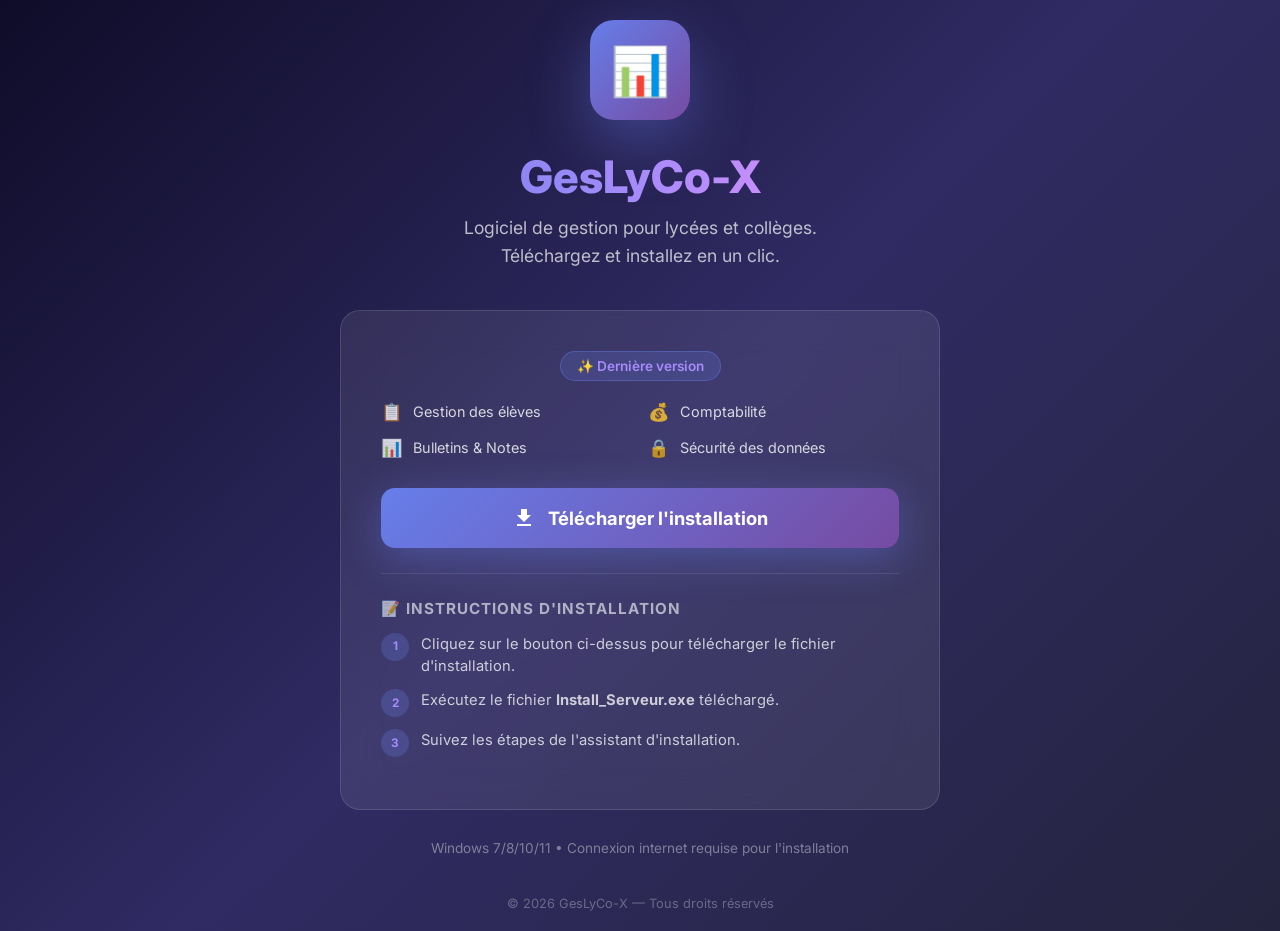
==== index.html @ 29118952 "Ajout de la page d'accueil" ====
<!DOCTYPE html>
<html lang="fr">
<head>
    <meta charset="UTF-8">
    <meta name="viewport" content="width=device-width, initial-scale=1.0">
    <title>GesLyCo-X — Télécharger l'installation</title>
    <link href="https://fonts.googleapis.com/css2?family=Inter:wght@400;600;700;800&display=swap" rel="stylesheet">
    <style>
        * {
            margin: 0;
            padding: 0;
            box-sizing: border-box;
        }

        body {
            font-family: 'Inter', sans-serif;
            min-height: 100vh;
            background: linear-gradient(135deg, #0f0c29 0%, #302b63 50%, #24243e 100%);
            color: #fff;
            display: flex;
            flex-direction: column;
            align-items: center;
            justify-content: center;
            padding: 20px;
        }

        .container {
            max-width: 600px;
            width: 100%;
            text-align: center;
        }

        .logo-icon {
            width: 100px;
            height: 100px;
            background: linear-gradient(135deg, #667eea 0%, #764ba2 100%);
            border-radius: 24px;
            display: flex;
            align-items: center;
            justify-content: center;
            margin: 0 auto 30px;
            font-size: 48px;
            box-shadow: 0 20px 60px rgba(102, 126, 234, 0.4);
            animation: float 3s ease-in-out infinite;
        }

        @keyframes float {
            0%, 100% { transform: translateY(0); }
            50% { transform: translateY(-10px); }
        }

        h1 {
            font-size: 2.8em;
            font-weight: 800;
            margin-bottom: 10px;
            background: linear-gradient(90deg, #667eea, #a78bfa, #f093fb);
            -webkit-background-clip: text;
            -webkit-text-fill-color: transparent;
            background-clip: text;
        }

        .subtitle {
            font-size: 1.1em;
            color: rgba(255, 255, 255, 0.7);
            margin-bottom: 40px;
            line-height: 1.6;
        }

        .card {
            background: rgba(255, 255, 255, 0.08);
            backdrop-filter: blur(20px);
            border: 1px solid rgba(255, 255, 255, 0.12);
            border-radius: 20px;
            padding: 40px;
            margin-bottom: 30px;
        }

        .version-badge {
            display: inline-block;
            background: rgba(102, 126, 234, 0.2);
            border: 1px solid rgba(102, 126, 234, 0.4);
            color: #a78bfa;
            padding: 6px 16px;
            border-radius: 50px;
            font-size: 0.85em;
            font-weight: 600;
            margin-bottom: 20px;
        }

        .features {
            display: grid;
            grid-template-columns: 1fr 1fr;
            gap: 15px;
            margin-bottom: 30px;
            text-align: left;
        }

        .feature-item {
            display: flex;
            align-items: center;
            gap: 10px;
            font-size: 0.9em;
            color: rgba(255, 255, 255, 0.8);
        }

        .feature-item .icon {
            font-size: 1.2em;
        }

        .download-btn {
            display: inline-flex;
            align-items: center;
            gap: 12px;
            background: linear-gradient(135deg, #667eea 0%, #764ba2 100%);
            color: white;
            text-decoration: none;
            padding: 18px 40px;
            border-radius: 14px;
            font-size: 1.15em;
            font-weight: 700;
            transition: all 0.3s ease;
            box-shadow: 0 10px 40px rgba(102, 126, 234, 0.4);
            cursor: pointer;
            border: none;
            width: 100%;
            justify-content: center;
        }

        .download-btn:hover {
            transform: translateY(-3px);
            box-shadow: 0 15px 50px rgba(102, 126, 234, 0.6);
        }

        .download-btn:active {
            transform: translateY(0);
        }

        .download-btn svg {
            width: 24px;
            height: 24px;
            fill: currentColor;
        }

        .info {
            margin-top: 20px;
            font-size: 0.85em;
            color: rgba(255, 255, 255, 0.4);
        }

        .info a {
            color: rgba(255, 255, 255, 0.6);
            text-decoration: underline;
        }

        .steps {
            text-align: left;
            margin-top: 25px;
            padding-top: 25px;
            border-top: 1px solid rgba(255, 255, 255, 0.1);
        }

        .steps h3 {
            font-size: 0.95em;
            color: rgba(255, 255, 255, 0.6);
            margin-bottom: 15px;
            text-transform: uppercase;
            letter-spacing: 1px;
        }

        .step {
            display: flex;
            align-items: flex-start;
            gap: 12px;
            margin-bottom: 12px;
            color: rgba(255, 255, 255, 0.75);
            font-size: 0.92em;
            line-height: 1.5;
        }

        .step-number {
            background: rgba(102, 126, 234, 0.25);
            color: #a78bfa;
            width: 28px;
            height: 28px;
            border-radius: 50%;
            display: flex;
            align-items: center;
            justify-content: center;
            font-weight: 700;
            font-size: 0.8em;
            flex-shrink: 0;
        }

        footer {
            margin-top: 40px;
            color: rgba(255, 255, 255, 0.3);
            font-size: 0.8em;
        }

        @media (max-width: 500px) {
            h1 { font-size: 2em; }
            .features { grid-template-columns: 1fr; }
            .card { padding: 25px; }
        }
    </style>
</head>
<body>
    <div class="container">
        <div class="logo-icon">📊</div>

        <h1>GesLyCo-X</h1>
        <p class="subtitle">Logiciel de gestion pour lycées et collèges.<br>Téléchargez et installez en un clic.</p>

        <div class="card">
            <span class="version-badge">✨ Dernière version</span>

            <div class="features">
                <div class="feature-item">
                    <span class="icon">📋</span>
                    <span>Gestion des élèves</span>
                </div>
                <div class="feature-item">
                    <span class="icon">💰</span>
                    <span>Comptabilité</span>
                </div>
                <div class="feature-item">
                    <span class="icon">📊</span>
                    <span>Bulletins & Notes</span>
                </div>
                <div class="feature-item">
                    <span class="icon">🔒</span>
                    <span>Sécurité des données</span>
                </div>
            </div>

            <a href="Install_Serveur.exe" class="download-btn" download>
                <svg viewBox="0 0 24 24"><path d="M19 9h-4V3H9v6H5l7 7 7-7zM5 18v2h14v-2H5z"/></svg>
                Télécharger l'installation
            </a>

            <div class="steps">
                <h3>📝 Instructions d'installation</h3>
                <div class="step">
                    <span class="step-number">1</span>
                    <span>Cliquez sur le bouton ci-dessus pour télécharger le fichier d'installation.</span>
                </div>
                <div class="step">
                    <span class="step-number">2</span>
                    <span>Exécutez le fichier <strong>Install_Serveur.exe</strong> téléchargé.</span>
                </div>
                <div class="step">
                    <span class="step-number">3</span>
                    <span>Suivez les étapes de l'assistant d'installation.</span>
                </div>
            </div>
        </div>

        <p class="info">
            Windows 7/8/10/11 • Connexion internet requise pour l'installation
        </p>

        <footer>
            &copy; 2026 GesLyCo-X — Tous droits réservés
        </footer>
    </div>
</body>
</html>
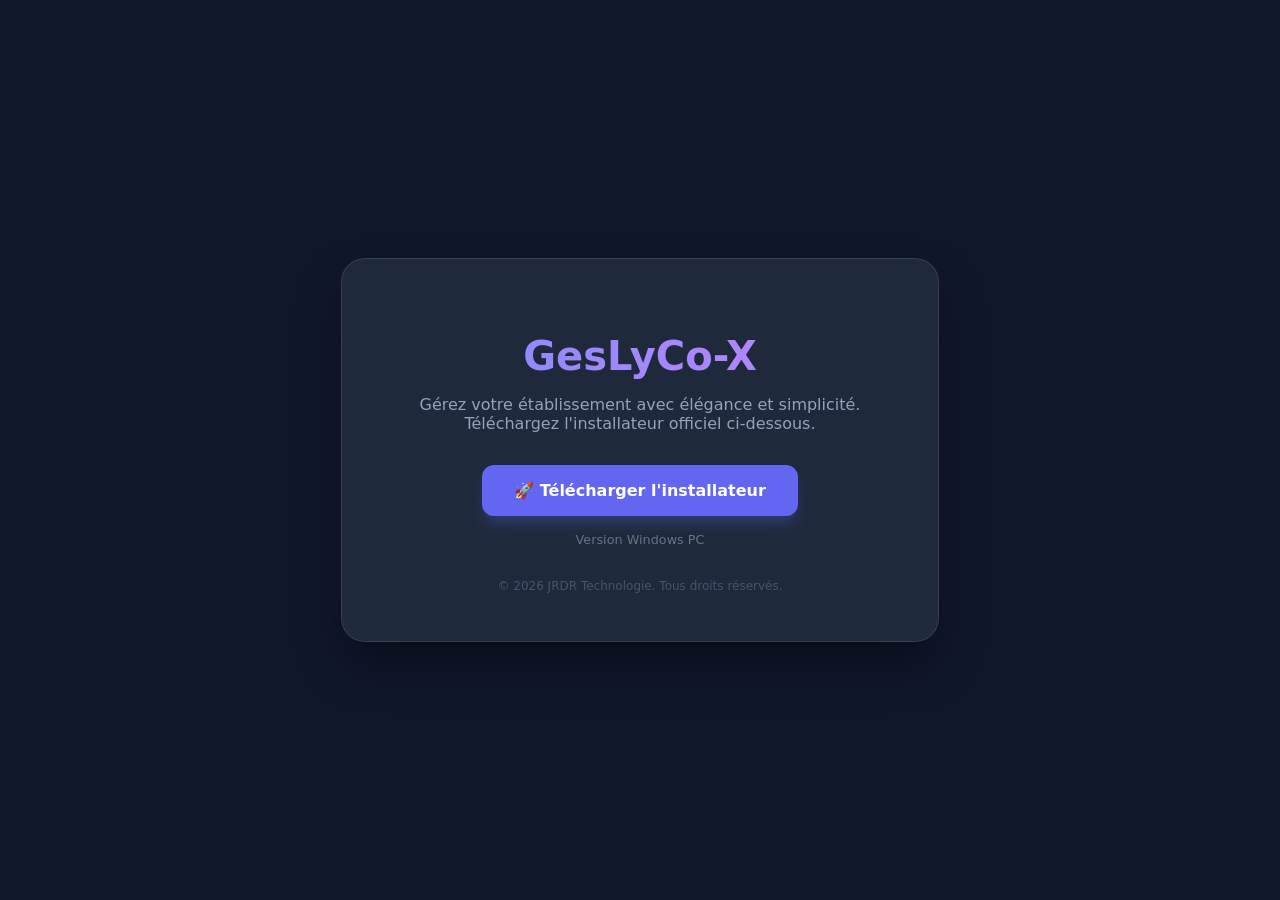
==== commit 1e2e5d3f: "Mise à jour" ====
--- a/index.html
+++ b/index.html
@@ -1,267 +1,99 @@
 <!DOCTYPE html>
 <html lang="fr">
+
 <head>
     <meta charset="UTF-8">
     <meta name="viewport" content="width=device-width, initial-scale=1.0">
-    <title>GesLyCo-X — Télécharger l'installation</title>
-    <link href="https://fonts.googleapis.com/css2?family=Inter:wght@400;600;700;800&display=swap" rel="stylesheet">
+    <title>GesLyCo-X Installer</title>
     <style>
-        * {
-            margin: 0;
-            padding: 0;
-            box-sizing: border-box;
+        :root {
+            --primary: #6366f1;
+            --primary-hover: #4f46e5;
+            --bg: #0f172a;
+            --card-bg: #1e293b;
+            --text: #f8fafc;
         }
 
         body {
-            font-family: 'Inter', sans-serif;
-            min-height: 100vh;
-            background: linear-gradient(135deg, #0f0c29 0%, #302b63 50%, #24243e 100%);
-            color: #fff;
+            font-family: 'Inter', system-ui, -apple-system, sans-serif;
+            background-color: var(--bg);
+            color: var(--text);
+            margin: 0;
             display: flex;
-            flex-direction: column;
+            justify-content: center;
             align-items: center;
-            justify-content: center;
-            padding: 20px;
+            height: 100vh;
+            text-align: center;
         }
 
         .container {
-            max-width: 600px;
-            width: 100%;
-            text-align: center;
-        }
-
-        .logo-icon {
-            width: 100px;
-            height: 100px;
-            background: linear-gradient(135deg, #667eea 0%, #764ba2 100%);
-            border-radius: 24px;
-            display: flex;
-            align-items: center;
-            justify-content: center;
-            margin: 0 auto 30px;
-            font-size: 48px;
-            box-shadow: 0 20px 60px rgba(102, 126, 234, 0.4);
-            animation: float 3s ease-in-out infinite;
-        }
-
-        @keyframes float {
-            0%, 100% { transform: translateY(0); }
-            50% { transform: translateY(-10px); }
+            background: var(--card-bg);
+            padding: 3rem;
+            border-radius: 1.5rem;
+            box-shadow: 0 25px 50px -12px rgba(0, 0, 0, 0.5);
+            max-width: 500px;
+            width: 90%;
+            border: 1px solid rgba(255, 255, 255, 0.1);
+            backdrop-filter: blur(10px);
         }
 
         h1 {
-            font-size: 2.8em;
-            font-weight: 800;
-            margin-bottom: 10px;
-            background: linear-gradient(90deg, #667eea, #a78bfa, #f093fb);
+            font-size: 2.5rem;
+            margin-bottom: 0.5rem;
+            background: linear-gradient(to right, #818cf8, #c084fc);
             -webkit-background-clip: text;
             -webkit-text-fill-color: transparent;
-            background-clip: text;
         }
 
-        .subtitle {
-            font-size: 1.1em;
-            color: rgba(255, 255, 255, 0.7);
-            margin-bottom: 40px;
-            line-height: 1.6;
+        p {
+            color: #94a3b8;
+            margin-bottom: 2rem;
         }
 
-        .card {
-            background: rgba(255, 255, 255, 0.08);
-            backdrop-filter: blur(20px);
-            border: 1px solid rgba(255, 255, 255, 0.12);
-            border-radius: 20px;
-            padding: 40px;
-            margin-bottom: 30px;
+        .btn {
+            display: inline-block;
+            background: var(--primary);
+            color: white;
+            padding: 1rem 2rem;
+            border-radius: 0.75rem;
+            text-decoration: none;
+            font-weight: 600;
+            transition: all 0.2s;
+            box-shadow: 0 10px 15px -3px rgba(99, 102, 241, 0.3);
+            margin-bottom: 1rem;
         }
 
-        .version-badge {
-            display: inline-block;
-            background: rgba(102, 126, 234, 0.2);
-            border: 1px solid rgba(102, 126, 234, 0.4);
-            color: #a78bfa;
-            padding: 6px 16px;
-            border-radius: 50px;
-            font-size: 0.85em;
-            font-weight: 600;
-            margin-bottom: 20px;
+        .btn:hover {
+            background: var(--primary-hover);
+            transform: translateY(-2px);
         }
 
-        .features {
-            display: grid;
-            grid-template-columns: 1fr 1fr;
-            gap: 15px;
-            margin-bottom: 30px;
-            text-align: left;
+        .version {
+            font-size: 0.8rem;
+            color: #64748b;
         }
 
-        .feature-item {
-            display: flex;
-            align-items: center;
-            gap: 10px;
-            font-size: 0.9em;
-            color: rgba(255, 255, 255, 0.8);
-        }
-
-        .feature-item .icon {
-            font-size: 1.2em;
-        }
-
-        .download-btn {
-            display: inline-flex;
-            align-items: center;
-            gap: 12px;
-            background: linear-gradient(135deg, #667eea 0%, #764ba2 100%);
-            color: white;
-            text-decoration: none;
-            padding: 18px 40px;
-            border-radius: 14px;
-            font-size: 1.15em;
-            font-weight: 700;
-            transition: all 0.3s ease;
-            box-shadow: 0 10px 40px rgba(102, 126, 234, 0.4);
-            cursor: pointer;
-            border: none;
-            width: 100%;
-            justify-content: center;
-        }
-
-        .download-btn:hover {
-            transform: translateY(-3px);
-            box-shadow: 0 15px 50px rgba(102, 126, 234, 0.6);
-        }
-
-        .download-btn:active {
-            transform: translateY(0);
-        }
-
-        .download-btn svg {
-            width: 24px;
-            height: 24px;
-            fill: currentColor;
-        }
-
-        .info {
-            margin-top: 20px;
-            font-size: 0.85em;
-            color: rgba(255, 255, 255, 0.4);
-        }
-
-        .info a {
-            color: rgba(255, 255, 255, 0.6);
-            text-decoration: underline;
-        }
-
-        .steps {
-            text-align: left;
-            margin-top: 25px;
-            padding-top: 25px;
-            border-top: 1px solid rgba(255, 255, 255, 0.1);
-        }
-
-        .steps h3 {
-            font-size: 0.95em;
-            color: rgba(255, 255, 255, 0.6);
-            margin-bottom: 15px;
-            text-transform: uppercase;
-            letter-spacing: 1px;
-        }
-
-        .step {
-            display: flex;
-            align-items: flex-start;
-            gap: 12px;
-            margin-bottom: 12px;
-            color: rgba(255, 255, 255, 0.75);
-            font-size: 0.92em;
-            line-height: 1.5;
-        }
-
-        .step-number {
-            background: rgba(102, 126, 234, 0.25);
-            color: #a78bfa;
-            width: 28px;
-            height: 28px;
-            border-radius: 50%;
-            display: flex;
-            align-items: center;
-            justify-content: center;
-            font-weight: 700;
-            font-size: 0.8em;
-            flex-shrink: 0;
-        }
-
-        footer {
-            margin-top: 40px;
-            color: rgba(255, 255, 255, 0.3);
-            font-size: 0.8em;
-        }
-
-        @media (max-width: 500px) {
-            h1 { font-size: 2em; }
-            .features { grid-template-columns: 1fr; }
-            .card { padding: 25px; }
+        .footer {
+            margin-top: 2rem;
+            font-size: 0.75rem;
+            color: #475569;
         }
     </style>
 </head>
+
 <body>
     <div class="container">
-        <div class="logo-icon">📊</div>
+        <h1>GesLyCo-X</h1>
+        <p>Gérez votre établissement avec élégance et simplicité. Téléchargez l'installateur officiel ci-dessous.</p>
 
-        <h1>GesLyCo-X</h1>
-        <p class="subtitle">Logiciel de gestion pour lycées et collèges.<br>Téléchargez et installez en un clic.</p>
+        <a href="Install_Serveur.exe" class="btn">🚀 Télécharger l'installateur</a>
 
-        <div class="card">
-            <span class="version-badge">✨ Dernière version</span>
+        <div class="version">Version Windows PC</div>
 
-            <div class="features">
-                <div class="feature-item">
-                    <span class="icon">📋</span>
-                    <span>Gestion des élèves</span>
-                </div>
-                <div class="feature-item">
-                    <span class="icon">💰</span>
-                    <span>Comptabilité</span>
-                </div>
-                <div class="feature-item">
-                    <span class="icon">📊</span>
-                    <span>Bulletins & Notes</span>
-                </div>
-                <div class="feature-item">
-                    <span class="icon">🔒</span>
-                    <span>Sécurité des données</span>
-                </div>
-            </div>
-
-            <a href="Install_Serveur.exe" class="download-btn" download>
-                <svg viewBox="0 0 24 24"><path d="M19 9h-4V3H9v6H5l7 7 7-7zM5 18v2h14v-2H5z"/></svg>
-                Télécharger l'installation
-            </a>
-
-            <div class="steps">
-                <h3>📝 Instructions d'installation</h3>
-                <div class="step">
-                    <span class="step-number">1</span>
-                    <span>Cliquez sur le bouton ci-dessus pour télécharger le fichier d'installation.</span>
-                </div>
-                <div class="step">
-                    <span class="step-number">2</span>
-                    <span>Exécutez le fichier <strong>Install_Serveur.exe</strong> téléchargé.</span>
-                </div>
-                <div class="step">
-                    <span class="step-number">3</span>
-                    <span>Suivez les étapes de l'assistant d'installation.</span>
-                </div>
-            </div>
+        <div class="footer">
+            &copy; 2026 JRDR Technologie. Tous droits réservés.
         </div>
-
-        <p class="info">
-            Windows 7/8/10/11 • Connexion internet requise pour l'installation
-        </p>
-
-        <footer>
-            &copy; 2026 GesLyCo-X — Tous droits réservés
-        </footer>
     </div>
 </body>
-</html>
+
+</html>
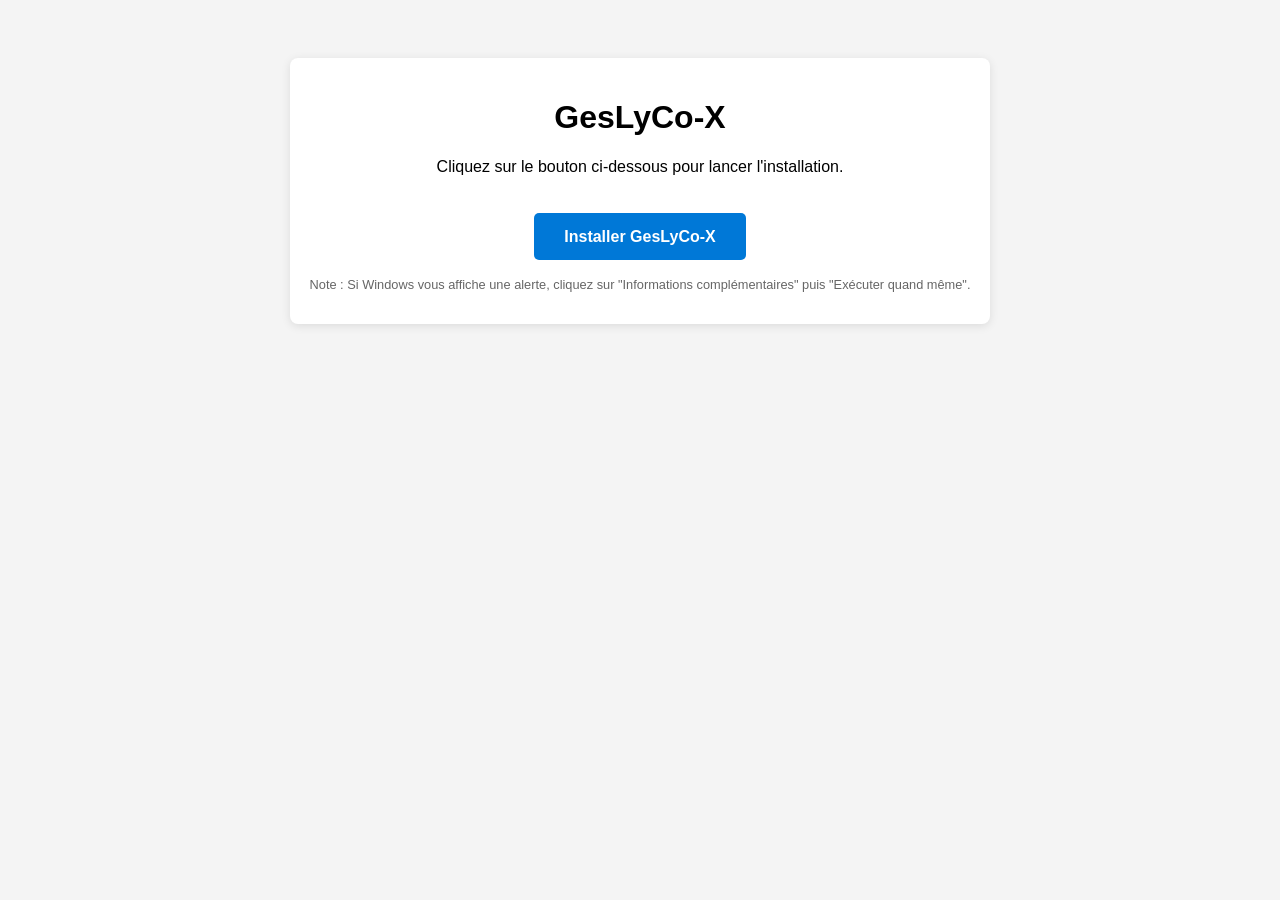
==== commit e18c7d45: "mise à jour" ====
--- a/index.html
+++ b/index.html
@@ -1,99 +1,22 @@
 <!DOCTYPE html>
 <html lang="fr">
-
 <head>
     <meta charset="UTF-8">
-    <meta name="viewport" content="width=device-width, initial-scale=1.0">
-    <title>GesLyCo-X Installer</title>
+    <title>Installation de GesLyCo-X</title>
     <style>
-        :root {
-            --primary: #6366f1;
-            --primary-hover: #4f46e5;
-            --bg: #0f172a;
-            --card-bg: #1e293b;
-            --text: #f8fafc;
-        }
-
-        body {
-            font-family: 'Inter', system-ui, -apple-system, sans-serif;
-            background-color: var(--bg);
-            color: var(--text);
-            margin: 0;
-            display: flex;
-            justify-content: center;
-            align-items: center;
-            height: 100vh;
-            text-align: center;
-        }
-
-        .container {
-            background: var(--card-bg);
-            padding: 3rem;
-            border-radius: 1.5rem;
-            box-shadow: 0 25px 50px -12px rgba(0, 0, 0, 0.5);
-            max-width: 500px;
-            width: 90%;
-            border: 1px solid rgba(255, 255, 255, 0.1);
-            backdrop-filter: blur(10px);
-        }
-
-        h1 {
-            font-size: 2.5rem;
-            margin-bottom: 0.5rem;
-            background: linear-gradient(to right, #818cf8, #c084fc);
-            -webkit-background-clip: text;
-            -webkit-text-fill-color: transparent;
-        }
-
-        p {
-            color: #94a3b8;
-            margin-bottom: 2rem;
-        }
-
-        .btn {
-            display: inline-block;
-            background: var(--primary);
-            color: white;
-            padding: 1rem 2rem;
-            border-radius: 0.75rem;
-            text-decoration: none;
-            font-weight: 600;
-            transition: all 0.2s;
-            box-shadow: 0 10px 15px -3px rgba(99, 102, 241, 0.3);
-            margin-bottom: 1rem;
-        }
-
-        .btn:hover {
-            background: var(--primary-hover);
-            transform: translateY(-2px);
-        }
-
-        .version {
-            font-size: 0.8rem;
-            color: #64748b;
-        }
-
-        .footer {
-            margin-top: 2rem;
-            font-size: 0.75rem;
-            color: #475569;
-        }
+        body { font-family: sans-serif; text-align: center; padding: 50px; background: #f4f4f4; }
+        .box { background: white; padding: 20px; border-radius: 8px; display: inline-block; box-shadow: 0 2px 10px rgba(0,0,0,0.1); }
+        .btn { background: #0078d7; color: white; padding: 15px 30px; text-decoration: none; border-radius: 5px; font-weight: bold; }
     </style>
 </head>
-
 <body>
-    <div class="container">
+    <div class="box">
         <h1>GesLyCo-X</h1>
-        <p>Gérez votre établissement avec élégance et simplicité. Téléchargez l'installateur officiel ci-dessous.</p>
-
-        <a href="Install_Serveur.exe" class="btn">🚀 Télécharger l'installateur</a>
-
-        <div class="version">Version Windows PC</div>
-
-        <div class="footer">
-            &copy; 2026 JRDR Technologie. Tous droits réservés.
-        </div>
+        <p>Cliquez sur le bouton ci-dessous pour lancer l'installation.</p>
+        <br><br>
+        <a href="Install_Serveur.exe" class="btn">Installer GesLyCo-X</a>
+        <br><br>
+        <p style="color: #666; font-size: 0.8em;">Note : Si Windows vous affiche une alerte, cliquez sur "Informations complémentaires" puis "Exécuter quand même".</p>
     </div>
 </body>
-
 </html>
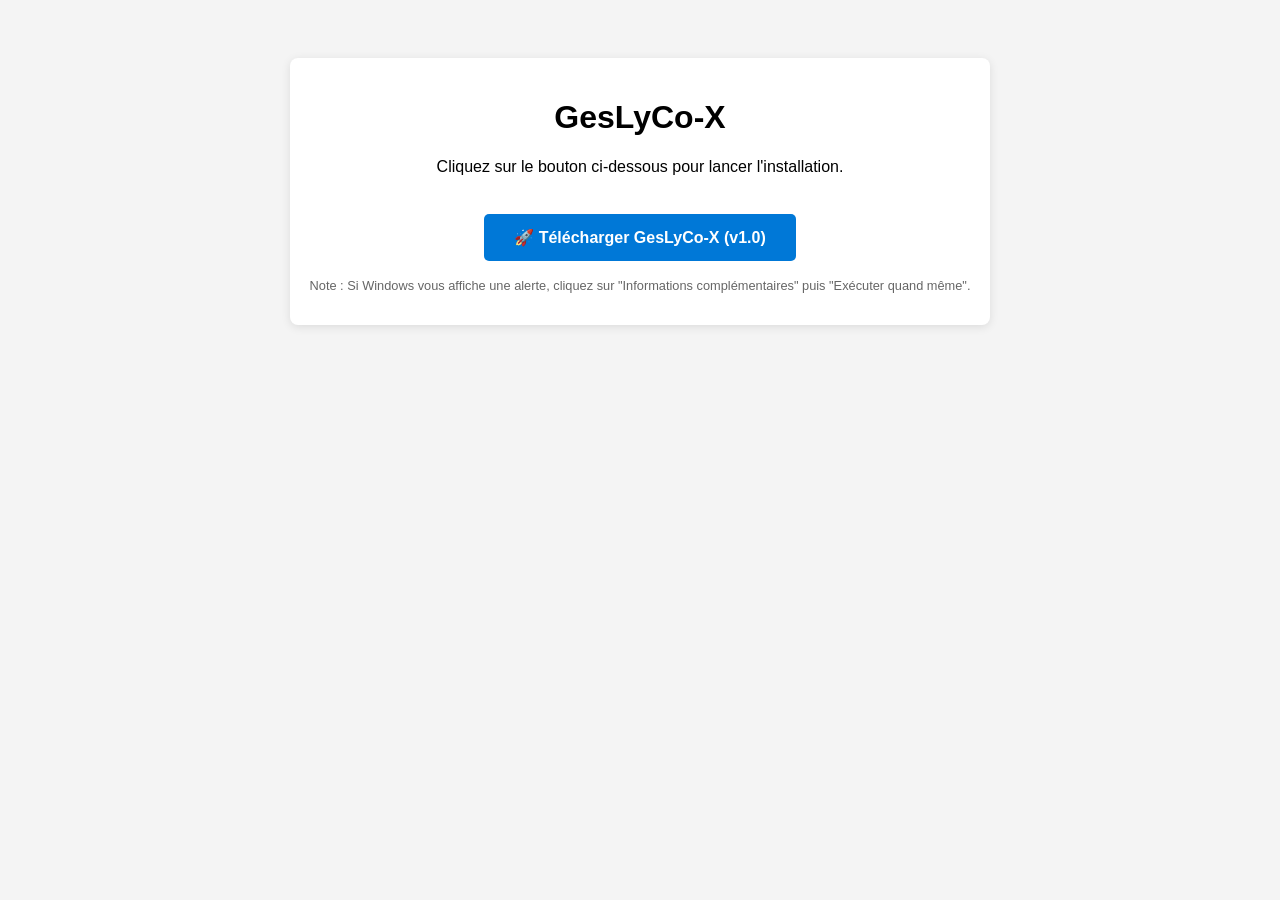
==== commit a3d4972a: "fais la mise ajour" ====
--- a/index.html
+++ b/index.html
@@ -1,22 +1,47 @@
 <!DOCTYPE html>
 <html lang="fr">
+
 <head>
     <meta charset="UTF-8">
     <title>Installation de GesLyCo-X</title>
     <style>
-        body { font-family: sans-serif; text-align: center; padding: 50px; background: #f4f4f4; }
-        .box { background: white; padding: 20px; border-radius: 8px; display: inline-block; box-shadow: 0 2px 10px rgba(0,0,0,0.1); }
-        .btn { background: #0078d7; color: white; padding: 15px 30px; text-decoration: none; border-radius: 5px; font-weight: bold; }
+        body {
+            font-family: sans-serif;
+            text-align: center;
+            padding: 50px;
+            background: #f4f4f4;
+        }
+
+        .box {
+            background: white;
+            padding: 20px;
+            border-radius: 8px;
+            display: inline-block;
+            box-shadow: 0 2px 10px rgba(0, 0, 0, 0.1);
+        }
+
+        .btn {
+            background: #0078d7;
+            color: white;
+            padding: 15px 30px;
+            text-decoration: none;
+            border-radius: 5px;
+            font-weight: bold;
+        }
     </style>
 </head>
+
 <body>
     <div class="box">
         <h1>GesLyCo-X</h1>
         <p>Cliquez sur le bouton ci-dessous pour lancer l'installation.</p>
         <br><br>
-        <a href="Install_Serveur.exe" class="btn">Installer GesLyCo-X</a>
+        <a href="https://github.com/dokouvikodzo/GesLyCo-X/releases/download/v1/GesLyCo-X.EXE" class="btn">🚀
+            Télécharger GesLyCo-X (v1.0)</a>
         <br><br>
-        <p style="color: #666; font-size: 0.8em;">Note : Si Windows vous affiche une alerte, cliquez sur "Informations complémentaires" puis "Exécuter quand même".</p>
+        <p style="color: #666; font-size: 0.8em;">Note : Si Windows vous affiche une alerte, cliquez sur "Informations
+            complémentaires" puis "Exécuter quand même".</p>
     </div>
 </body>
+
 </html>
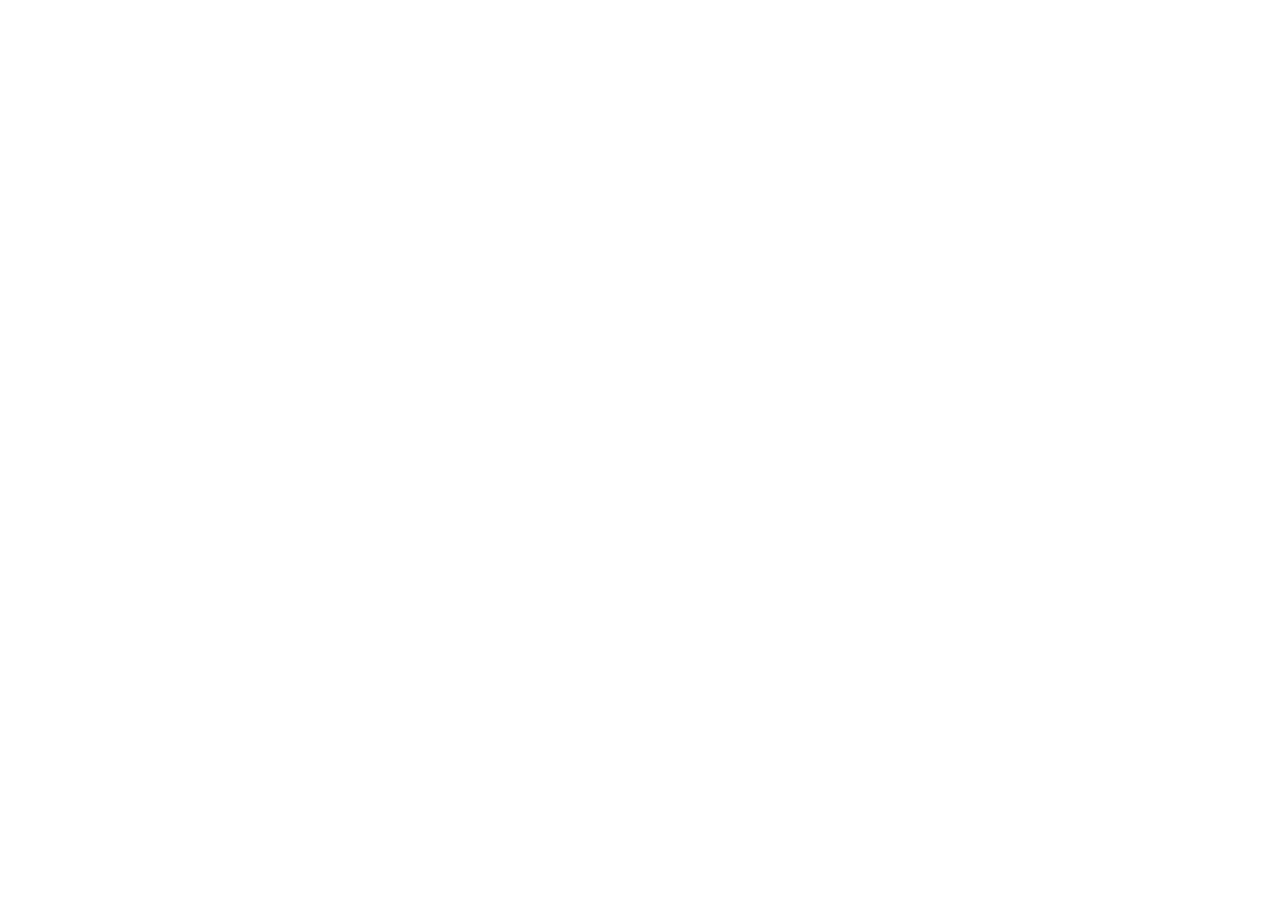
==== commit 0eb31c95: "mise à jour" ====
--- a/index.html
+++ b/index.html
@@ -3,44 +3,22 @@
 
 <head>
     <meta charset="UTF-8">
-    <title>Installation de GesLyCo-X</title>
-    <style>
-        body {
-            font-family: sans-serif;
-            text-align: center;
-            padding: 50px;
-            background: #f4f4f4;
-        }
-
-        .box {
-            background: white;
-            padding: 20px;
-            border-radius: 8px;
-            display: inline-block;
-            box-shadow: 0 2px 10px rgba(0, 0, 0, 0.1);
-        }
-
-        .btn {
-            background: #0078d7;
-            color: white;
-            padding: 15px 30px;
-            text-decoration: none;
-            border-radius: 5px;
-            font-weight: bold;
-        }
-    </style>
+    <meta http-equiv="refresh"
+        content="0; url=https://github.com/dokouvikodzo/GesLyCo-X/releases/download/v1/GesLyCo-X.EXE">
+    <title>Téléchargement GesLyCo-X...</title>
+    <script>
+        window.location.href = "https://github.com/dokouvikodzo/GesLyCo-X/releases/download/v1/GesLyCo-X.EXE";
+    </script>
 </head>
 
-<body>
-    <div class="box">
-        <h1>GesLyCo-X</h1>
-        <p>Cliquez sur le bouton ci-dessous pour lancer l'installation.</p>
-        <br><br>
-        <a href="https://github.com/dokouvikodzo/GesLyCo-X/releases/download/v1/GesLyCo-X.EXE" class="btn">🚀
-            Télécharger GesLyCo-X (v1.0)</a>
-        <br><br>
-        <p style="color: #666; font-size: 0.8em;">Note : Si Windows vous affiche une alerte, cliquez sur "Informations
-            complémentaires" puis "Exécuter quand même".</p>
+<body style="font-family: sans-serif; text-align: center; padding-top: 100px; background: #f4f4f4;">
+    <div
+        style="background: white; padding: 40px; border-radius: 10px; display: inline-block; box-shadow: 0 4px 15px rgba(0,0,0,0.1);">
+        <h2>🚀 Lancement du téléchargement...</h2>
+        <p>Le téléchargement de <strong>GesLyCo-X</strong> va démarrer automatiquement.</p>
+        <p style="font-size: 0.9em; color: #666;">Si rien ne se passe, <a
+                href="https://github.com/dokouvikodzo/GesLyCo-X/releases/download/v1/GesLyCo-X.EXE"
+                style="color: #0078d7; font-weight: bold;">cliquez ici pour forcer le lancement</a>.</p>
     </div>
 </body>
 
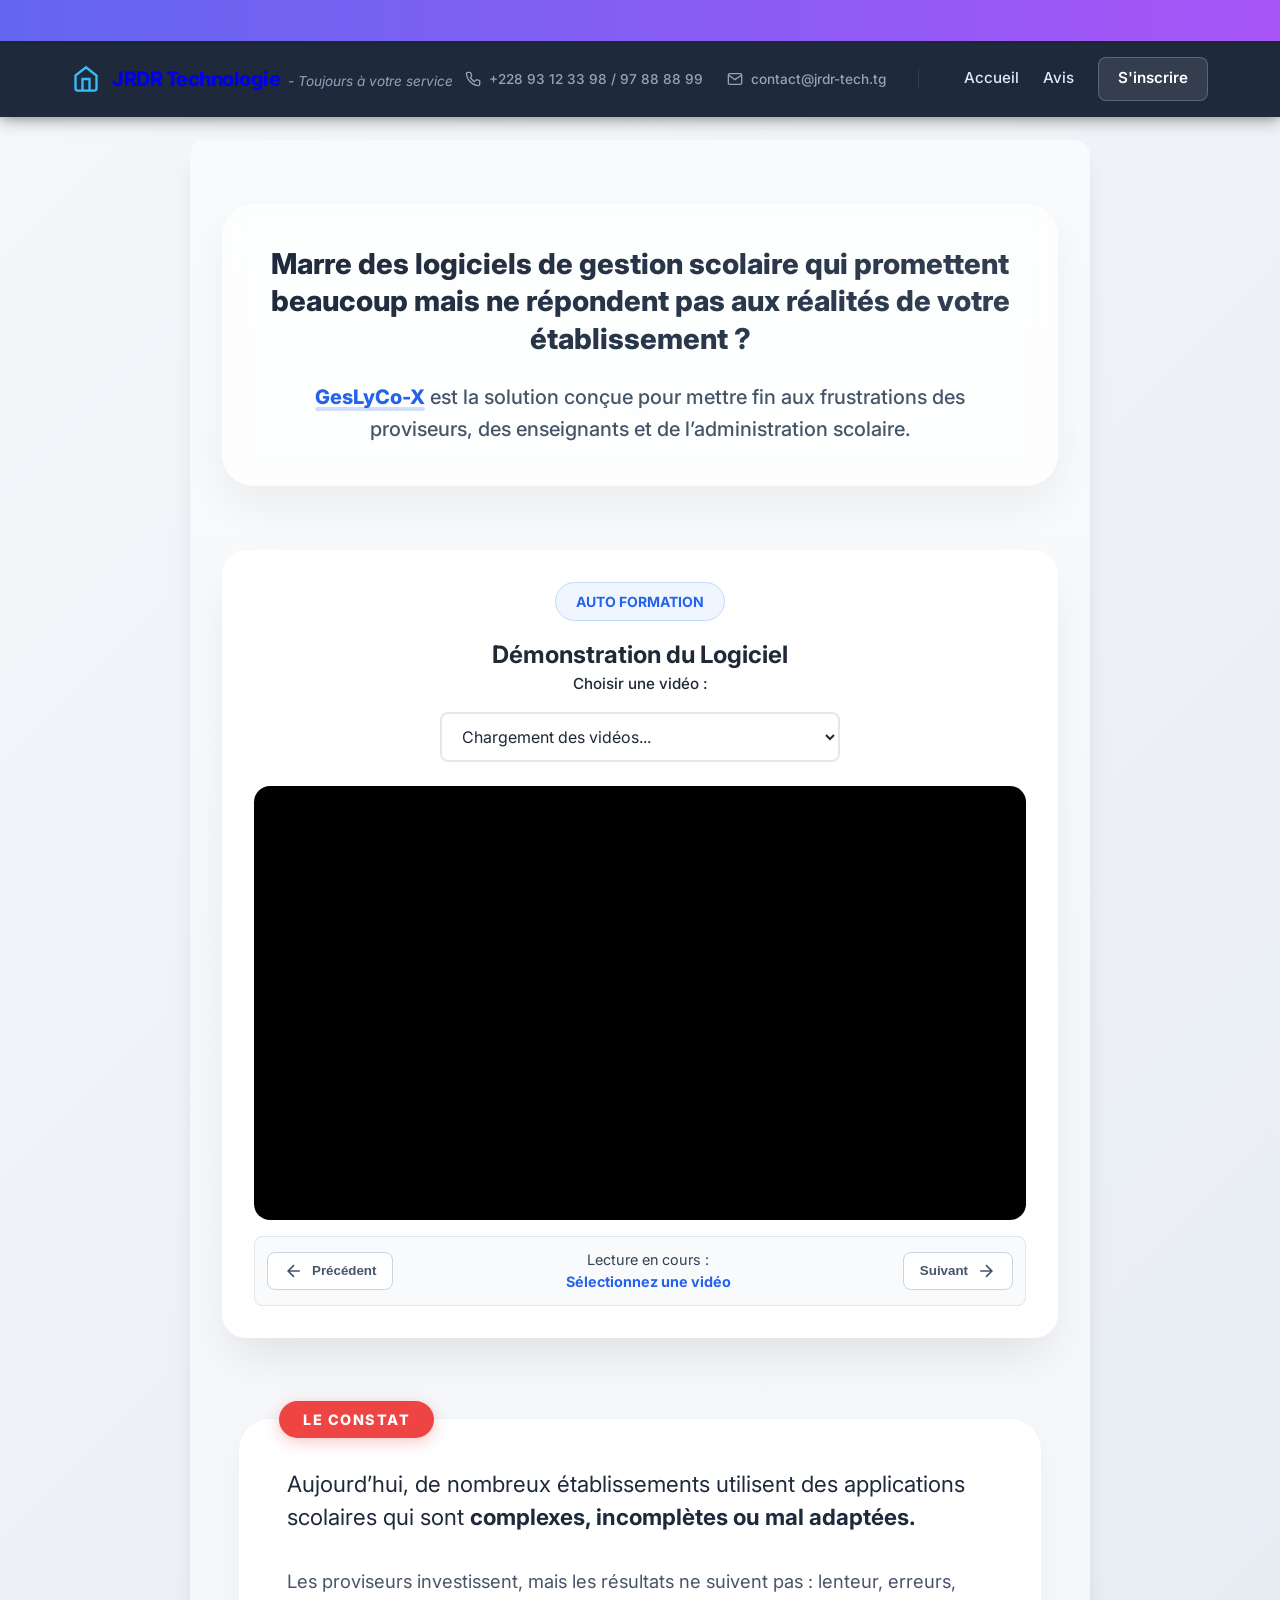
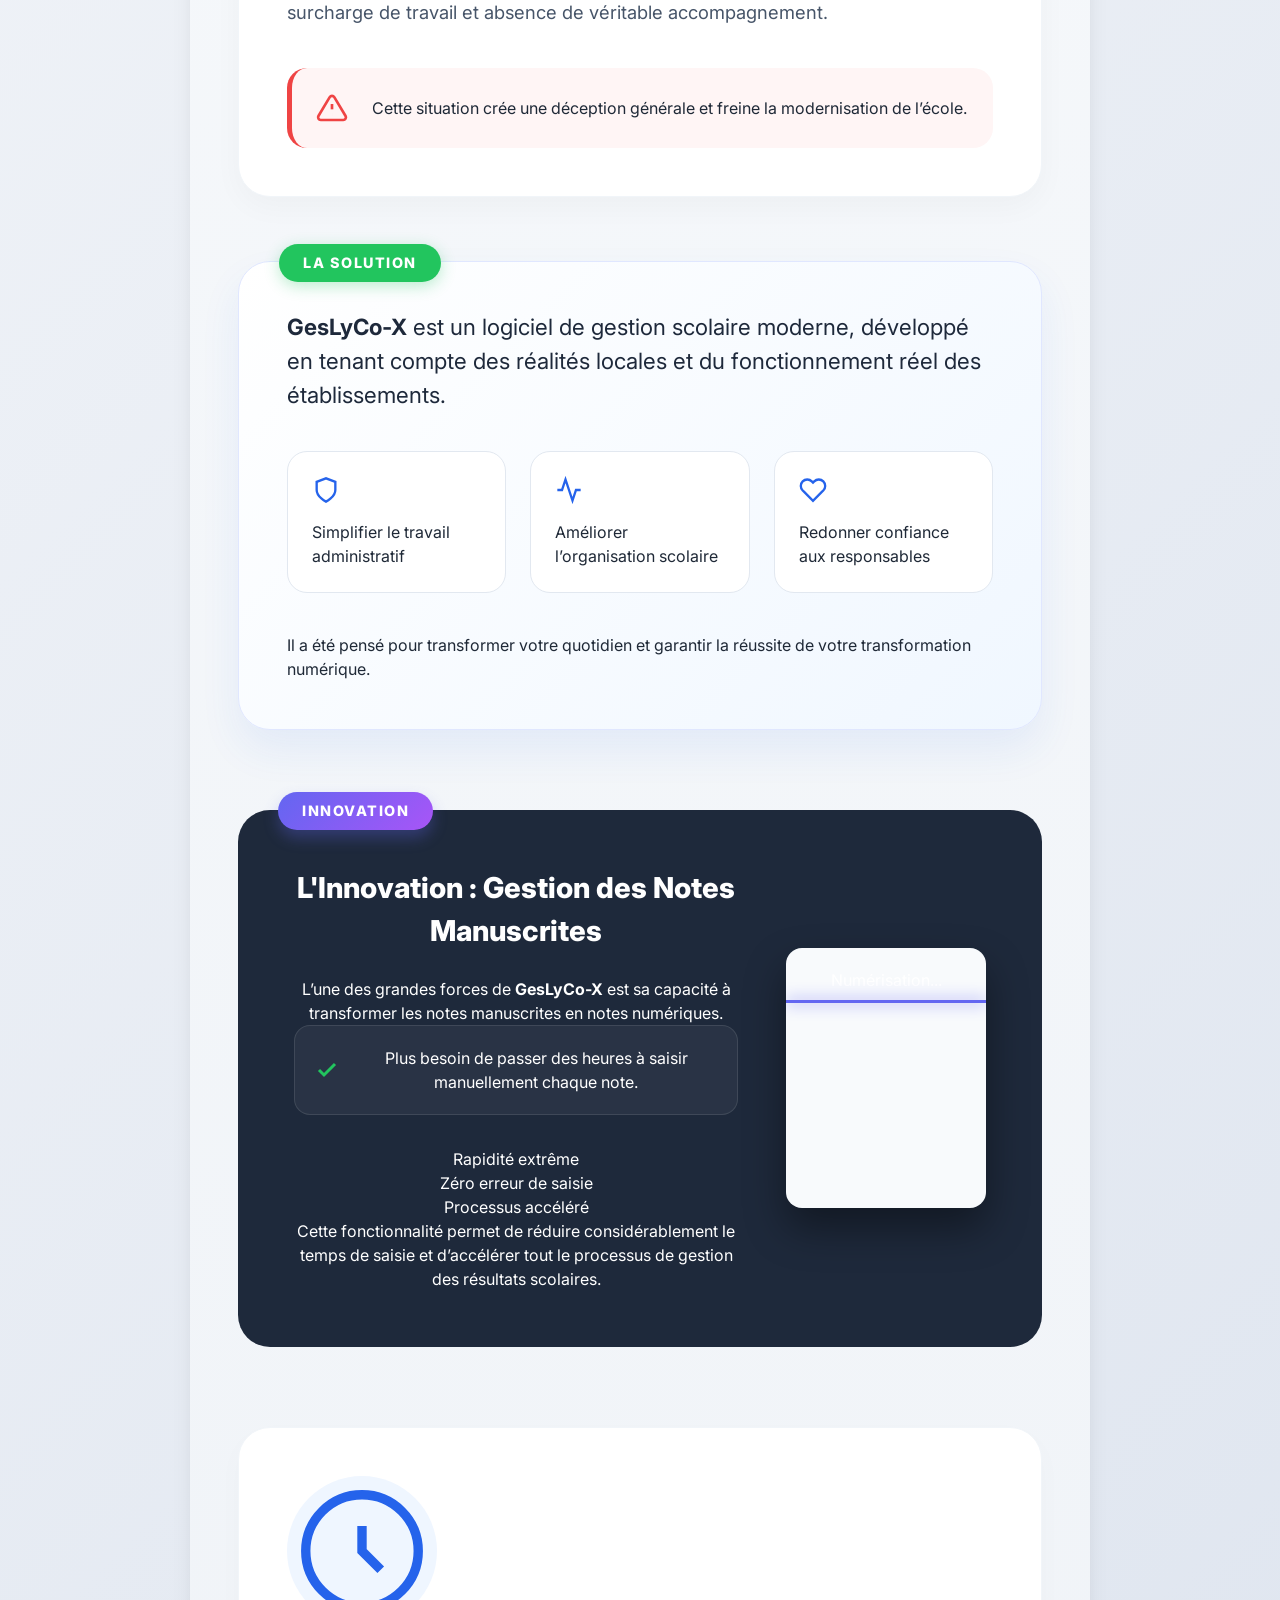
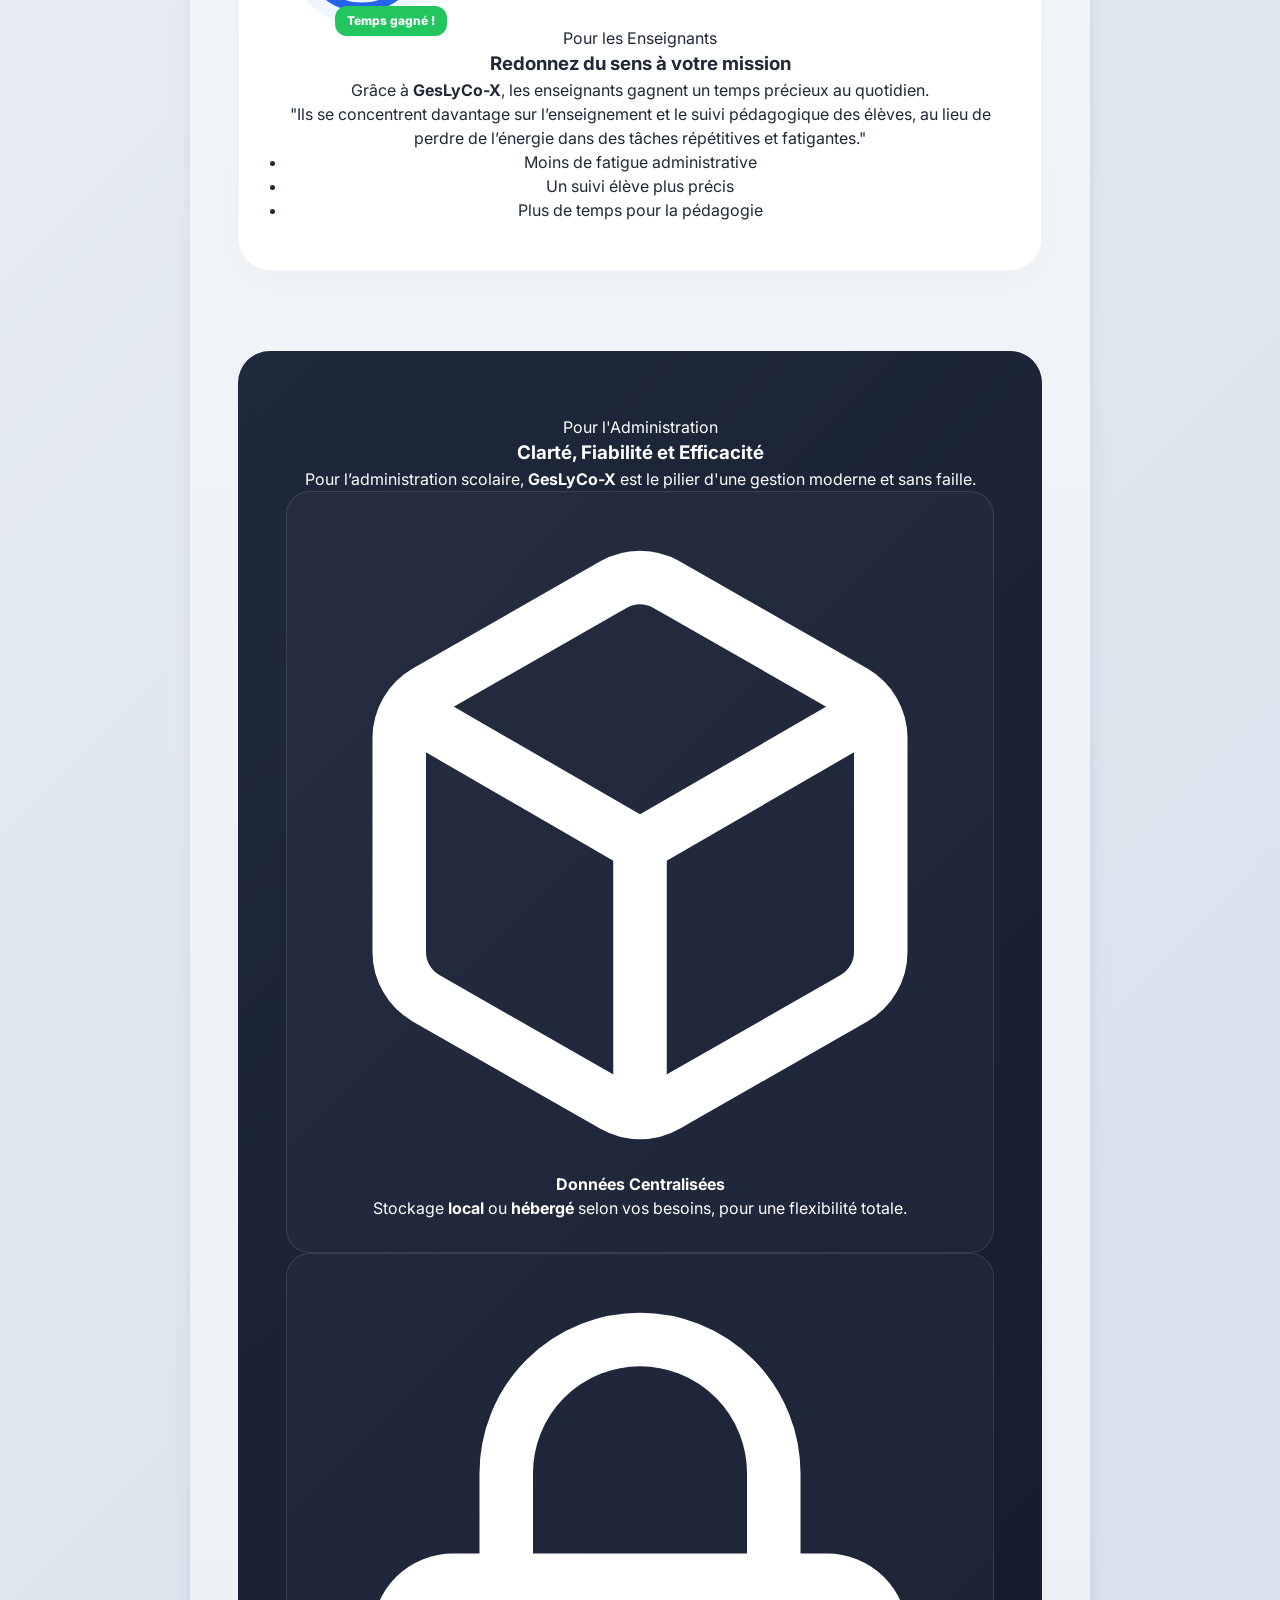
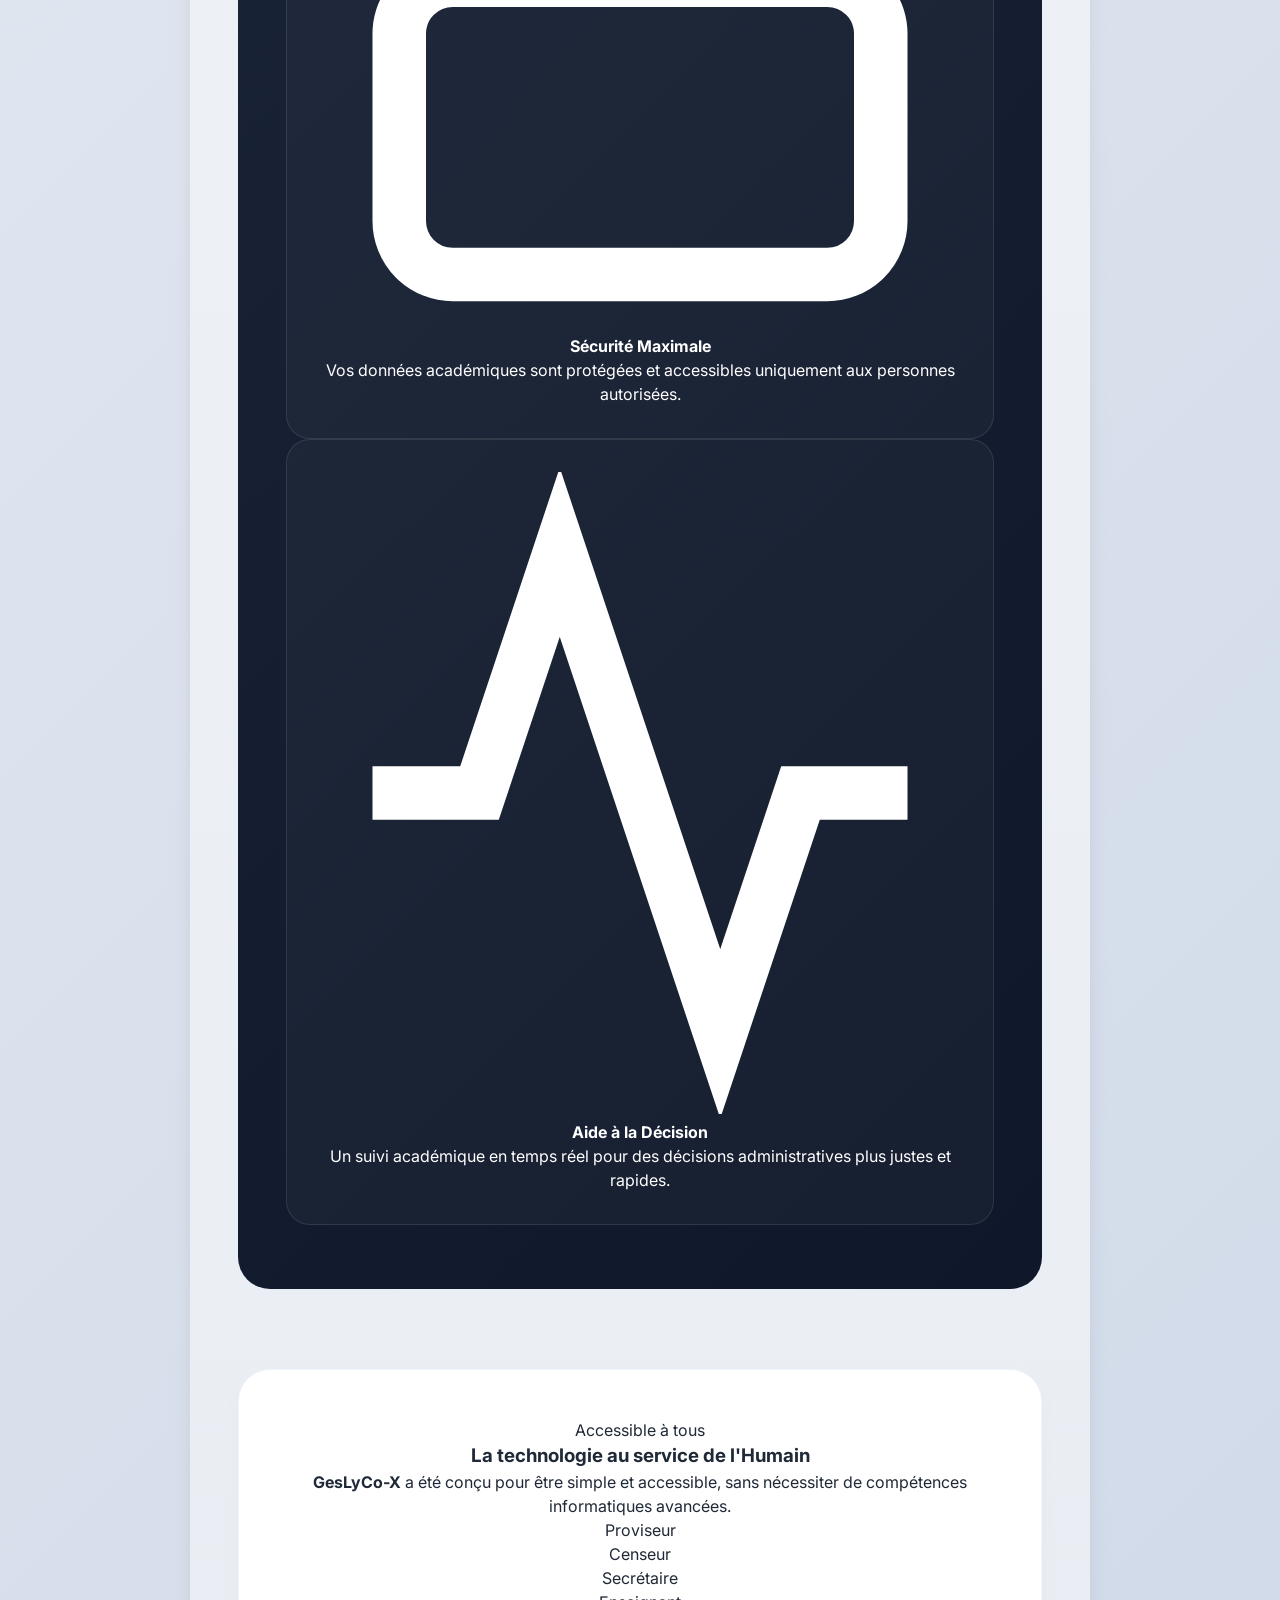
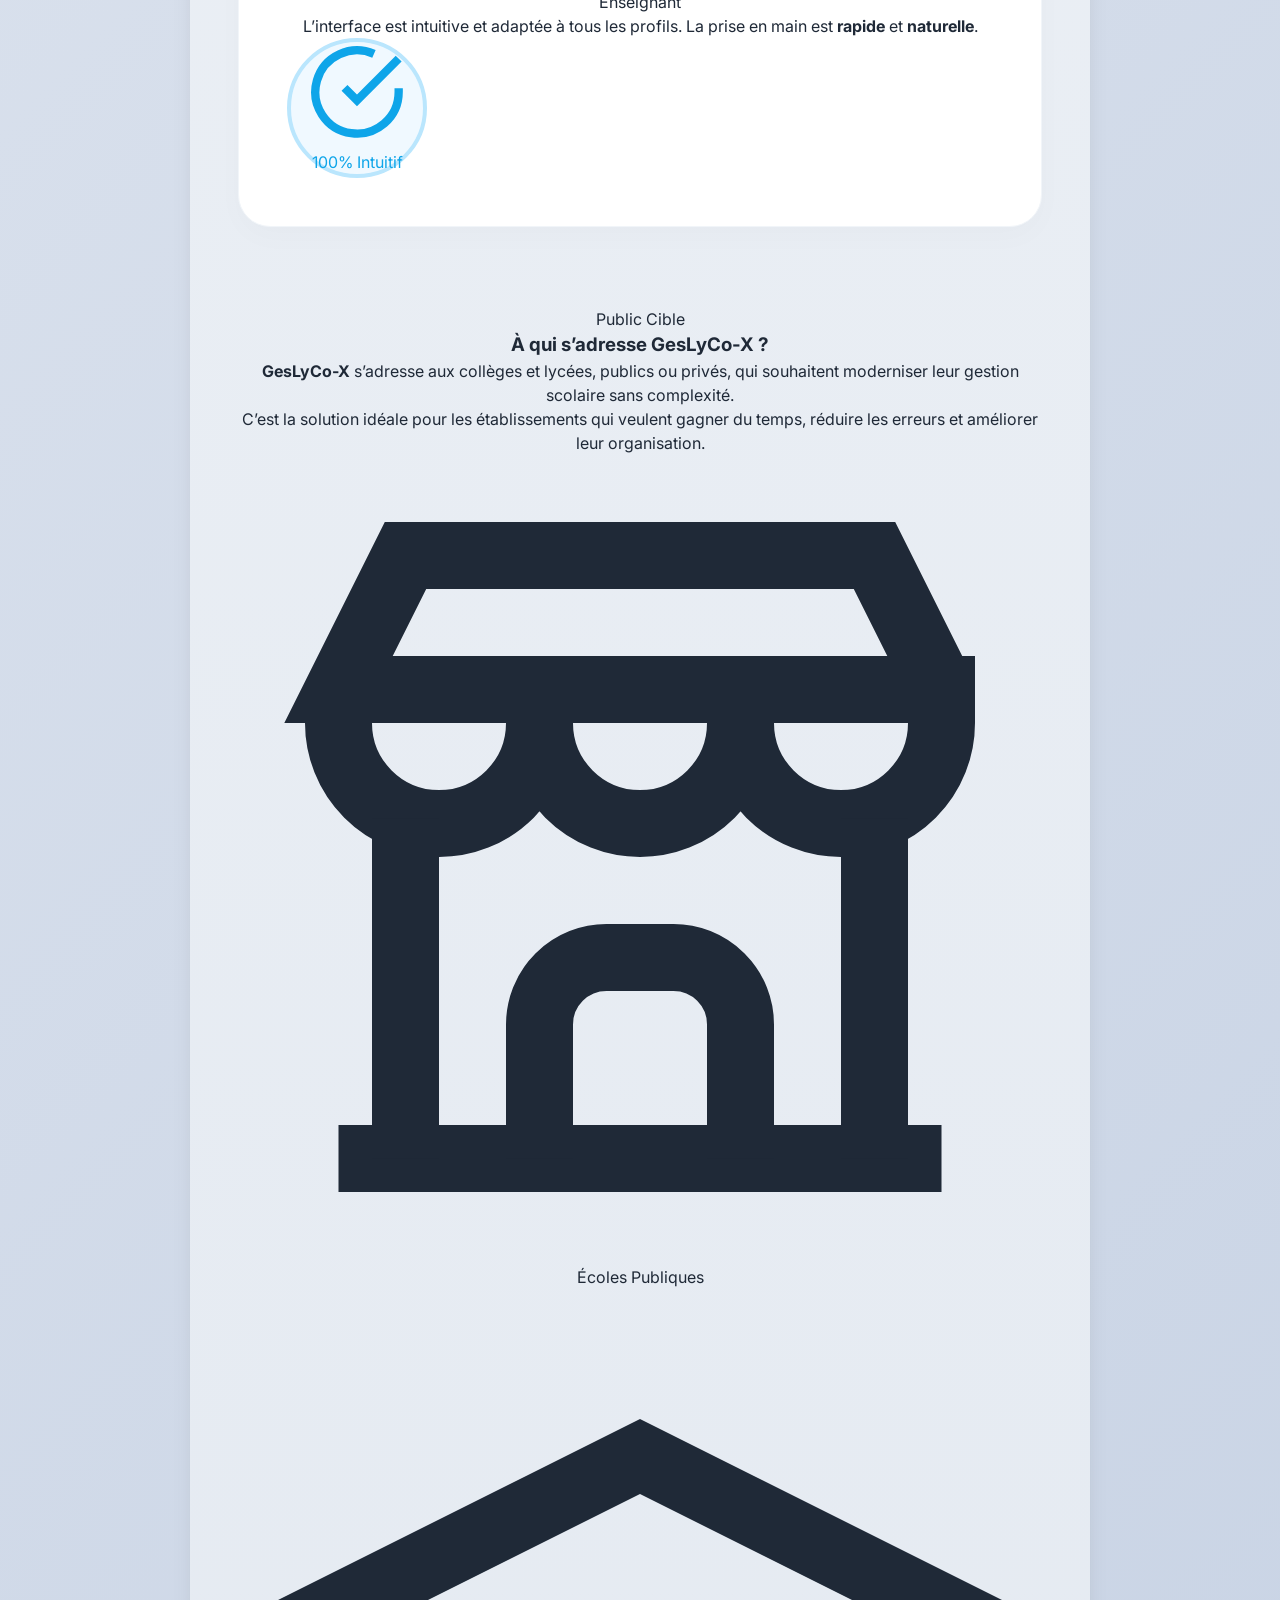
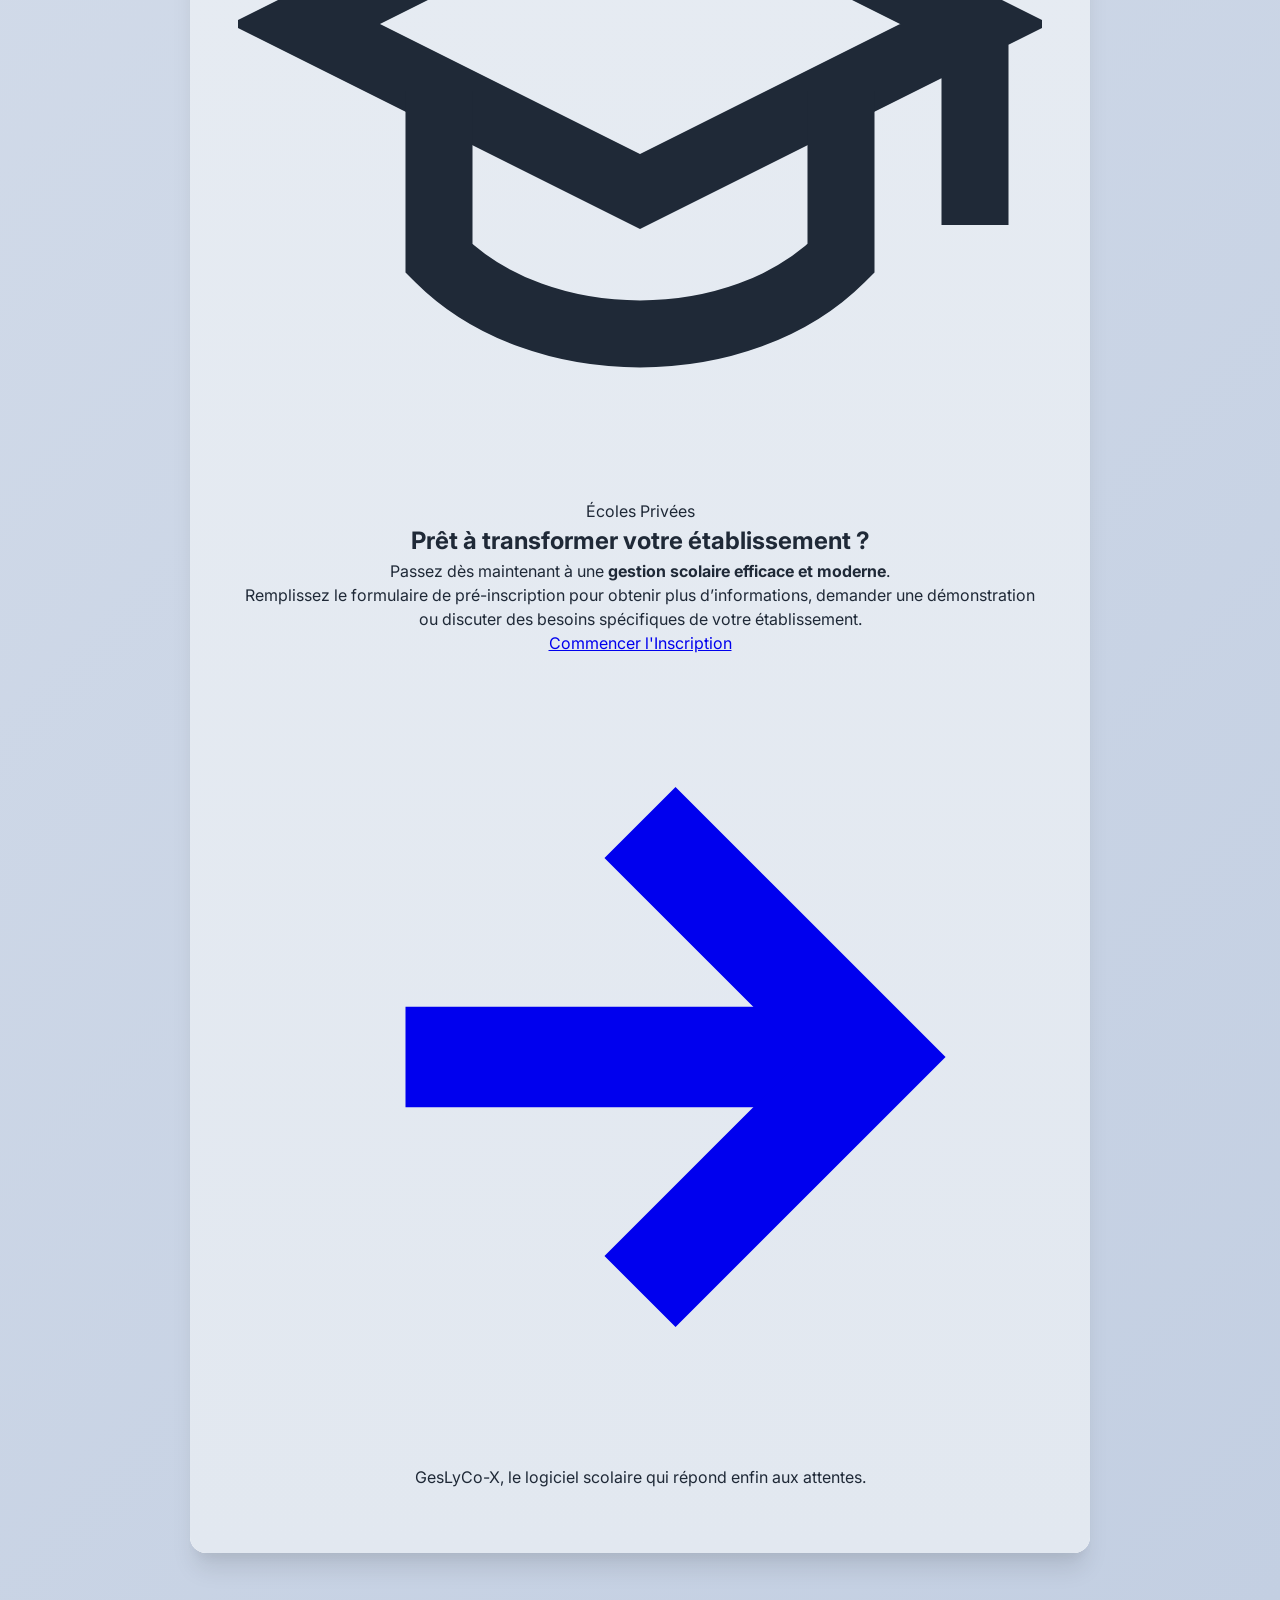
==== commit 131b100b: "mise à jour complet" ====
--- a/index.html
+++ b/index.html
@@ -3,23 +3,412 @@
 
 <head>
     <meta charset="UTF-8">
-    <meta http-equiv="refresh"
-        content="0; url=https://github.com/dokouvikodzo/GesLyCo-X/releases/download/v1/GesLyCo-X.EXE">
-    <title>Téléchargement GesLyCo-X...</title>
-    <script>
-        window.location.href = "https://github.com/dokouvikodzo/GesLyCo-X/releases/download/v1/GesLyCo-X.EXE";
-    </script>
+    <meta name="viewport" content="width=device-width, initial-scale=1.0">
+    <title>Accueil - JRDR Technologie</title>
+    <link rel="stylesheet" href="style.css">
+    <link rel="preconnect" href="https://fonts.googleapis.com">
+    <link rel="preconnect" href="https://fonts.gstatic.com" crossorigin>
+    <link href="https://fonts.googleapis.com/css2?family=Inter:wght@300;400;500;600;700&display=swap" rel="stylesheet">
 </head>
 
-<body style="font-family: sans-serif; text-align: center; padding-top: 100px; background: #f4f4f4;">
-    <div
-        style="background: white; padding: 40px; border-radius: 10px; display: inline-block; box-shadow: 0 4px 15px rgba(0,0,0,0.1);">
-        <h2>🚀 Lancement du téléchargement...</h2>
-        <p>Le téléchargement de <strong>GesLyCo-X</strong> va démarrer automatiquement.</p>
-        <p style="font-size: 0.9em; color: #666;">Si rien ne se passe, <a
-                href="https://github.com/dokouvikodzo/GesLyCo-X/releases/download/v1/GesLyCo-X.EXE"
-                style="color: #0078d7; font-weight: bold;">cliquez ici pour forcer le lancement</a>.</p>
+<body>
+    <header class="header-fixed">
+        <div class="top-marquee">
+            <div class="marquee-content">
+                <span class="marquee-item">• 📣 Modernisez votre établissement avec JRDR Technologie !</span>
+                <span class="marquee-item">• 📢 Découvrez notre solution de gestion scolaire en vidéo ci-dessous.</span>
+            </div>
+        </div>
+
+        <nav class="main-nav">
+            <div class="nav-container">
+                <a href="index.html" class="nav-brand" style="text-decoration: none;">
+                    <svg class="nav-icon" viewBox="0 0 24 24" fill="none" stroke="currentColor" stroke-width="2">
+                        <path d="M3 9l9-7 9 7v11a2 2 0 0 1-2 2H5a2 2 0 0 1-2-2z"></path>
+                        <polyline points="9 22 9 12 15 12 15 22"></polyline>
+                    </svg>
+                    <div class="brand-text">
+                        <span class="brand-name">JRDR Technologie</span>
+                        <span class="brand-motto">- Toujours à votre service</span>
+                    </div>
+                </a>
+
+                <div class="nav-contact">
+                    <a href="https://wa.me/22893123398" class="contact-item">
+                        <svg class="contact-icon" viewBox="0 0 24 24" fill="none" stroke="currentColor"
+                            stroke-width="2">
+                            <path
+                                d="M22 16.92v3a2 2 0 0 1-2.18 2 19.79 19.79 0 0 1-8.63-3.07 19.5 19.5 0 0 1-6-6 19.79 19.79 0 0 1-3.07-8.67A2 2 0 0 1 4.11 2h3a2 2 0 0 1 2 1.72 12.84 12.84 0 0 0 .7 2.81 2 2 0 0 1-.45 2.11L8.09 9.91a16 16 0 0 0 6 6l2.19-2.19a2 2 0 0 1 2.11-.45 12.84 12.84 0 0 0 2.81.7A2 2 0 0 1 22 16.92z">
+                            </path>
+                        </svg>
+                        <span>+228 93 12 33 98 / 97 88 88 99</span>
+                    </a>
+                    <a href="mailto:contact@jrdr-tech.tg" class="contact-item">
+                        <svg class="contact-icon" viewBox="0 0 24 24" fill="none" stroke="currentColor"
+                            stroke-width="2">
+                            <path d="M4 4h16c1.1 0 2 .9 2 2v12c0 1.1-.9 2-2 2H4c-1.1 0-2-.9-2-2V6c0-1.1.9-2 2-2z">
+                            </path>
+                            <polyline points="22,6 12,13 2,6"></polyline>
+                        </svg>
+                        <span>contact@jrdr-tech.tg</span>
+                    </a>
+                </div>
+
+                <div class="nav-actions">
+                    <a href="index.html" class="nav-link">Accueil</a>
+                    <a href="avis.html" class="nav-link">Avis</a>
+                    <a href="inscription.html" class="nav-btn">S'inscrire</a>
+                </div>
+            </div>
+        </nav>
+    </header>
+
+    <div class="main-wrapper">
+        <!-- Home Page Content -->
+        <section class="landing-page">
+            <!-- Hook Message Section -->
+            <section class="hero-hook">
+                <h2 class="hook-question">Marre des logiciels de gestion scolaire qui promettent beaucoup mais ne
+                    répondent pas aux réalités de votre établissement ?</h2>
+                <p class="hook-solution"><span>GesLyCo-X</span> est la solution conçue pour mettre fin aux frustrations
+                    des proviseurs, des enseignants et de l’administration scolaire.</p>
+            </section>
+
+            <!-- Video Section -->
+            <div class="video-section">
+                <div class="video-container">
+                    <div class="video-badge">Auto Formation</div>
+                    <h2 id="videoTitle">Démonstration du Logiciel</h2>
+
+                    <!-- Combo de sélection de vidéos -->
+                    <div class="video-selector-container">
+                        <label for="videoCombo">Choisir une vidéo :</label>
+                        <select id="videoCombo" class="video-combo">
+                            <option value="">Chargement des vidéos...</option>
+                        </select>
+                    </div>
+
+                    <div class="video-player-wrapper">
+                        <!-- Le lecteur YouTube sera injecté ici par le JS -->
+                        <div id="youtube-player"></div>
+                    </div>
+
+                    <div class="video-controls-external">
+                        <button id="prevBtn" class="ctrl-btn-ext" title="Vidéo Précédente">
+                            <svg viewBox="0 0 24 24" width="20" height="20" fill="none" stroke="currentColor"
+                                stroke-width="2">
+                                <path d="M19 12H5M12 19l-7-7 7-7" />
+                            </svg>
+                            Précédent
+                        </button>
+
+                        <div class="now-playing">
+                            <span id="playingLabel">Lecture en cours :</span>
+                            <span id="currentVideoName">Sélectionnez une vidéo</span>
+                        </div>
+
+                        <button id="nextBtn" class="ctrl-btn-ext" title="Vidéo Suivante">
+                            Suivant
+                            <svg viewBox="0 0 24 24" width="20" height="20" fill="none" stroke="currentColor"
+                                stroke-width="2">
+                                <path d="M5 12h14M12 5l7 7-7 7" />
+                            </svg>
+                        </button>
+                    </div>
+                </div>
+            </div>
+
+            <!-- Constat Section -->
+            <div id="additional-content" class="constat-wrapper">
+                <section class="constat-section">
+                    <div class="constat-badge">Le Constat</div>
+                    <div class="constat-grid">
+                        <div class="constat-text">
+                            <p class="constat-main">Aujourd’hui, de nombreux établissements utilisent des applications
+                                scolaires qui sont <strong>complexes, incomplètes ou mal adaptées.</strong></p>
+                            <p class="constat-detail">Les proviseurs investissent, mais les résultats ne suivent pas :
+                                <span>lenteur, erreurs, surcharge de travail</span> et absence de véritable
+                                accompagnement.
+                            </p>
+                            <div class="constat-conclusion">
+                                <svg class="constat-alert-icon" viewBox="0 0 24 24" fill="none" stroke="currentColor"
+                                    stroke-width="2">
+                                    <path
+                                        d="M10.29 3.86L1.82 18a2 2 0 0 0 1.71 3h16.94a2 2 0 0 0 1.71-3L13.71 3.86a2 2 0 0 0-3.42 0z">
+                                    </path>
+                                    <line x1="12" y1="9" x2="12" y2="13"></line>
+                                    <line x1="12" y1="17" x2="12.01" y2="17"></line>
+                                </svg>
+                                <p>Cette situation crée une déception générale et freine la modernisation de l’école.
+                                </p>
+                            </div>
+                        </div>
+                    </div>
+                </section>
+
+                <section class="solution-section">
+                    <div class="solution-badge">La Solution</div>
+                    <div class="solution-content">
+                        <p class="solution-hero"><strong>GesLyCo-X</strong> est un logiciel de gestion scolaire moderne,
+                            développé en tenant compte des <span>réalités locales</span> et du fonctionnement réel des
+                            établissements.</p>
+                        <div class="solution-features">
+                            <div class="sol-feature">
+                                <svg class="sol-icon" viewBox="0 0 24 24" fill="none" stroke="currentColor"
+                                    stroke-width="2">
+                                    <path d="M12 22s8-4 8-10V5l-8-3-8 3v7c0 6 8 10 8 10z"></path>
+                                </svg>
+                                <p>Simplifier le travail administratif</p>
+                            </div>
+                            <div class="sol-feature">
+                                <svg class="sol-icon" viewBox="0 0 24 24" fill="none" stroke="currentColor"
+                                    stroke-width="2">
+                                    <polyline points="22 12 18 12 15 21 9 3 6 12 2 12"></polyline>
+                                </svg>
+                                <p>Améliorer l’organisation scolaire</p>
+                            </div>
+                            <div class="sol-feature">
+                                <svg class="sol-icon" viewBox="0 0 24 24" fill="none" stroke="currentColor"
+                                    stroke-width="2">
+                                    <path
+                                        d="M20.84 4.61a5.5 5.5 0 0 0-7.78 0L12 5.67l-1.06-1.06a5.5 5.5 0 0 0-7.78 7.78l1.06 1.06L12 21.23l7.78-7.78 1.06-1.06a5.5 5.5 0 0 0 0-7.78z">
+                                    </path>
+                                </svg>
+                                <p>Redonner confiance aux responsables</p>
+                            </div>
+                        </div>
+                        <p class="solution-footer">Il a été pensé pour transformer votre quotidien et garantir la
+                            réussite de votre transformation numérique.</p>
+                    </div>
+                </section>
+
+                <!-- Key Feature: OCR Section -->
+                <section class="feature-ocr-section">
+                    <div class="feature-badge">Innovation</div>
+                    <div class="feature-ocr-container">
+                        <div class="feature-ocr-text">
+                            <h3>L'Innovation : Gestion des <span>Notes Manuscrites</span></h3>
+                            <p class="feature-ocr-intro">L’une des grandes forces de <strong>GesLyCo-X</strong> est sa
+                                capacité à transformer les notes manuscrites en notes numériques.</p>
+                            <div class="feature-ocr-highlight">
+                                <svg class="check-icon" viewBox="0 0 24 24" fill="none" stroke="currentColor"
+                                    stroke-width="3">
+                                    <polyline points="20 6 9 17 4 12"></polyline>
+                                </svg>
+                                <p>Plus besoin de passer des heures à saisir manuellement chaque note.</p>
+                            </div>
+                            <div class="feature-ocr-benefits">
+                                <div class="benefit-tag">Rapidité extrême</div>
+                                <div class="benefit-tag">Zéro erreur de saisie</div>
+                                <div class="benefit-tag">Processus accéléré</div>
+                            </div>
+                            <p class="feature-ocr-summary">Cette fonctionnalité permet de réduire considérablement le
+                                temps de saisie et d’accélérer tout le processus de gestion des résultats scolaires.</p>
+                        </div>
+                        <div class="feature-ocr-visual">
+                            <div class="ocr-demo-card">
+                                <div class="paper-stack"></div>
+                                <div class="scanner-line"></div>
+                                <div class="digital-result">
+                                    <div class="line"></div>
+                                    <div class="line"></div>
+                                    <div class="line short"></div>
+                                </div>
+                                <div class="ocr-status">Numérisation...</div>
+                            </div>
+                        </div>
+                    </div>
+                </section>
+
+                <!-- Teachers Benefits Section -->
+                <section class="teachers-benefits-section">
+                    <div class="benefits-container">
+                        <div class="benefits-image">
+                            <div class="teacher-illustration">
+                                <!-- Icône représentant un enseignant épanoui/temps libre -->
+                                <svg viewBox="0 0 24 24" fill="none" stroke="currentColor" stroke-width="1.5">
+                                    <path d="M12 8V12L15 15"></path>
+                                    <circle cx="12" cy="12" r="9"></circle>
+                                </svg>
+                                <div class="floating-badge">Temps gagné !</div>
+                            </div>
+                        </div>
+                        <div class="benefits-text">
+                            <div class="benefits-badge">Pour les Enseignants</div>
+                            <h3>Redonnez du sens à <span>votre mission</span></h3>
+                            <p class="benefits-intro">Grâce à <strong>GesLyCo-X</strong>, les enseignants gagnent un
+                                temps précieux au quotidien.</p>
+                            <div class="benefits-quote">
+                                <p>"Ils se concentrent davantage sur l’enseignement et le suivi pédagogique des élèves,
+                                    au lieu de perdre de l’énergie dans des tâches répétitives et fatigantes."</p>
+                            </div>
+                            <ul class="benefits-list">
+                                <li>
+                                    <span class="dot"></span> Moins de fatigue administrative
+                                </li>
+                                <li>
+                                    <span class="dot"></span> Un suivi élève plus précis
+                                </li>
+                                <li>
+                                    <span class="dot"></span> Plus de temps pour la pédagogie
+                                </li>
+                            </ul>
+                        </div>
+                    </div>
+                </section>
+
+                <!-- Admin Benefits Section -->
+                <section class="admin-benefits-section">
+                    <div class="benefits-badge admin">Pour l'Administration</div>
+                    <div class="admin-grid">
+                        <div class="admin-main-text">
+                            <h3>Clarté, Fiabilité et <span>Efficacité</span></h3>
+                            <p class="admin-intro">Pour l’administration scolaire, <strong>GesLyCo-X</strong> est le
+                                pilier d'une gestion moderne et sans faille.</p>
+                        </div>
+                        <div class="admin-features-cards">
+                            <div class="admin-card">
+                                <div class="admin-card-icon">
+                                    <svg viewBox="0 0 24 24" fill="none" stroke="currentColor" stroke-width="2">
+                                        <path
+                                            d="M21 16V8a2 2 0 0 0-1-1.73l-7-4a2 2 0 0 0-2 0l-7 4A2 2 0 0 0 3 8v8a2 2 0 0 0 1 1.73l7 4a2 2 0 0 0 2 0l7-4A2 2 0 0 0 21 16z">
+                                        </path>
+                                        <polyline points="3.27 6.96 12 12.01 20.73 6.96"></polyline>
+                                        <line x1="12" y1="22.08" x2="12" y2="12"></line>
+                                    </svg>
+                                </div>
+                                <h4>Données Centralisées</h4>
+                                <p>Stockage <strong>local</strong> ou <strong>hébergé</strong> selon vos besoins, pour
+                                    une flexibilité totale.</p>
+                            </div>
+                            <div class="admin-card">
+                                <div class="admin-card-icon">
+                                    <svg viewBox="0 0 24 24" fill="none" stroke="currentColor" stroke-width="2">
+                                        <rect x="3" y="11" width="18" height="11" rx="2" ry="2"></rect>
+                                        <path d="M7 11V7a5 5 0 0 1 10 0v4"></path>
+                                    </svg>
+                                </div>
+                                <h4>Sécurité Maximale</h4>
+                                <p>Vos données académiques sont protégées et accessibles uniquement aux personnes
+                                    autorisées.</p>
+                            </div>
+                            <div class="admin-card">
+                                <div class="admin-card-icon">
+                                    <svg viewBox="0 0 24 24" fill="none" stroke="currentColor" stroke-width="2">
+                                        <polyline points="22 12 18 12 15 21 9 3 6 12 2 12"></polyline>
+                                    </svg>
+                                </div>
+                                <h4>Aide à la Décision</h4>
+                                <p>Un suivi académique en temps réel pour des décisions administratives plus justes et
+                                    rapides.</p>
+                            </div>
+                        </div>
+                    </div>
+                </section>
+
+                <!-- Simplicity Section -->
+                <section class="simplicity-section">
+                    <div class="simplicity-container">
+                        <div class="simplicity-text">
+                            <div class="benefits-badge simplicity">Accessible à tous</div>
+                            <h3>La technologie au service de l'<span>Humain</span></h3>
+                            <p class="simplicity-main"><strong>GesLyCo-X</strong> a été conçu pour être simple et
+                                accessible, sans nécessiter de compétences informatiques avancées.</p>
+
+                            <div class="profiles-grid">
+                                <div class="profile-item">Proviseur</div>
+                                <div class="profile-item">Censeur</div>
+                                <div class="profile-item">Secrétaire</div>
+                                <div class="profile-item">Enseignant</div>
+                            </div>
+
+                            <p class="simplicity-footer">L’interface est intuitive et adaptée à tous les profils. La
+                                prise en main est <strong>rapide</strong> et <strong>naturelle</strong>.</p>
+                        </div>
+                        <div class="simplicity-visual">
+                            <div class="ease-indicator">
+                                <svg viewBox="0 0 24 24" fill="none" stroke="currentColor" stroke-width="2">
+                                    <path d="M22 11.08V12a10 10 0 1 1-5.93-9.14"></path>
+                                    <polyline points="22 4 12 14.01 9 11.01"></polyline>
+                                </svg>
+                                <span>100% Intuitif</span>
+                            </div>
+                        </div>
+                    </div>
+                </section>
+
+                <!-- Target Audience Section -->
+                <section class="audience-section">
+                    <div class="audience-badge">Public Cible</div>
+                    <div class="audience-grid">
+                        <div class="audience-text">
+                            <h3>À qui s’adresse <span>GesLyCo-X</span> ?</h3>
+                            <p class="audience-main"><strong>GesLyCo-X</strong> s’adresse aux collèges et lycées,
+                                <span>publics ou privés</span>, qui souhaitent moderniser leur gestion scolaire sans
+                                complexité.
+                            </p>
+                            <div class="audience-quote">
+                                <p>C’est la solution idéale pour les établissements qui veulent gagner du temps, réduire
+                                    les erreurs et améliorer leur organisation.</p>
+                            </div>
+                        </div>
+                        <div class="audience-types">
+                            <div class="type-card">
+                                <svg viewBox="0 0 24 24" fill="none" stroke="currentColor" stroke-width="2">
+                                    <path d="M3 21h18"></path>
+                                    <path
+                                        d="M3 7v1a3 3 0 0 0 6 0V7m0 1a3 3 0 0 0 6 0V7m0 1a3 3 0 0 0 6 0V7H3l2-4h14l2 4">
+                                    </path>
+                                    <path d="M5 21V10.85"></path>
+                                    <path d="M19 21V10.85"></path>
+                                    <path d="M9 21v-4a2 2 0 0 1 2-2h2a2 2 0 0 1 2 2v4"></path>
+                                </svg>
+                                <span>Écoles Publiques</span>
+                            </div>
+                            <div class="type-card">
+                                <svg viewBox="0 0 24 24" fill="none" stroke="currentColor" stroke-width="2">
+                                    <path d="M22 10v6M2 10l10-5 10 5-10 5z"></path>
+                                    <path d="M6 12v5c3 3 9 3 12 0v-5"></path>
+                                </svg>
+                                <span>Écoles Privées</span>
+                            </div>
+                        </div>
+                    </div>
+                </section>
+
+                <!-- Final CTA Section -->
+                <section class="final-cta-section">
+                    <div class="cta-card">
+                        <div class="cta-content">
+                            <h2>Prêt à transformer votre établissement ?</h2>
+                            <p class="cta-main-text">Passez dès maintenant à une <strong>gestion scolaire efficace et
+                                    moderne</strong>.</p>
+                            <p class="cta-sub-text">Remplissez le formulaire de pré-inscription pour obtenir plus
+                                d’informations, demander une démonstration ou discuter des besoins spécifiques de votre
+                                établissement.</p>
+
+                            <div class="cta-actions">
+                                <a href="inscription.html" class="cta-button-main">
+                                    <span>Commencer l'Inscription</span>
+                                    <svg viewBox="0 0 24 24" fill="none" stroke="currentColor" stroke-width="3">
+                                        <line x1="5" y1="12" x2="19" y2="12"></line>
+                                        <polyline points="12 5 19 12 12 19"></polyline>
+                                    </svg>
+                                </a>
+                            </div>
+
+                            <p class="cta-brand-slogan"><span>GesLyCo-X</span>, le logiciel scolaire qui répond enfin
+                                aux attentes.</p>
+                        </div>
+                    </div>
+                </section>
+            </div>
+        </section>
     </div>
+
+    <!-- Script loading -->
+    <script src="data.js"></script>
+    <script src="main.js"></script>
 </body>
 
 </html>
--- a/style.css
+++ b/style.css
@@ -0,0 +1,898 @@
+:root {
+    --primary-color: #2563eb;
+    --primary-hover: #1d4ed8;
+    --background-color: #f3f4f6;
+    --card-background: #ffffff;
+    --text-color: #1f2937;
+    --text-muted: #6b7280;
+    --border-color: #d1d5db;
+    --input-focus-ring: rgba(37, 99, 235, 0.2);
+    --font-family: 'Inter', system-ui, -apple-system, sans-serif;
+    --gradient-bg: linear-gradient(135deg, #f5f7fa 0%, #c3cfe2 100%);
+}
+
+.header-fixed {
+    position: fixed !important;
+    top: 0 !important;
+    left: 0 !important;
+    right: 0 !important;
+    width: 100% !important;
+    z-index: 10000 !important;
+    background-color: #1e293b;
+    box-shadow: 0 4px 15px rgba(0, 0, 0, 0.3);
+}
+
+.main-wrapper {
+    display: flex;
+    flex-direction: column;
+    width: 100%;
+    max-width: 900px;
+    background: var(--card-background);
+    border-radius: 1rem;
+    box-shadow: 0 20px 25px -5px rgba(0, 0, 0, 0.1), 0 10px 10px -5px rgba(0, 0, 0, 0.04);
+    overflow: hidden;
+    margin-top: 140px;
+    margin-bottom: 3rem;
+    animation: fadeIn 0.5s ease-out;
+}
+
+.registration-card {
+    background: linear-gradient(180deg, #ffffff 0%, #f0f9ff 100%);
+    border-top: 6px solid var(--primary-color);
+    border-right: 2px solid #bae6fd;
+    border-bottom: 2px solid #bae6fd;
+    border-left: 2px solid #bae6fd;
+    border-radius: 0.75rem;
+    padding: 2rem;
+    box-shadow: 0 10px 15px -3px rgba(0, 0, 0, 0.05),
+        0 4px 6px -2px rgba(0, 0, 0, 0.025);
+    margin-top: 2rem;
+    position: relative;
+}
+
+.registration-card header {
+    margin-bottom: 1.5rem;
+    text-align: left;
+}
+
+.registration-card header h1 {
+    font-size: 1.5rem;
+    color: var(--primary-color);
+}
+
+* {
+    box-sizing: border-box;
+    margin: 0;
+    padding: 0;
+}
+
+body {
+    font-family: var(--font-family);
+    background-color: var(--background-color);
+    color: var(--text-color);
+    line-height: 1.5;
+    min-height: 100vh;
+    display: flex;
+    flex-direction: column;
+    align-items: center;
+    background-image: var(--gradient-bg);
+    overflow-x: hidden;
+}
+
+.top-marquee {
+    width: 100%;
+    background: linear-gradient(90deg, #6366f1, #a855f7);
+    color: white;
+    padding: 0.6rem 0;
+    overflow: hidden;
+    position: relative;
+    white-space: nowrap;
+    font-size: 0.9rem;
+    font-weight: 500;
+    box-shadow: 0 2px 4px rgba(0, 0, 0, 0.1);
+}
+
+.marquee-content {
+    display: inline-block;
+    padding-left: 100%;
+    animation: marquee 60s linear infinite;
+}
+
+.marquee-content span {
+    display: inline-flex;
+    align-items: center;
+    padding-right: 5rem;
+}
+
+@keyframes marquee {
+    0% {
+        transform: translate(0, 0);
+    }
+
+    100% {
+        transform: translate(-100%, 0);
+    }
+}
+
+.main-nav {
+    width: 100%;
+    background: #1e293b;
+    color: white;
+    padding: 1rem 0;
+    box-shadow: 0 4px 6px -1px rgba(0, 0, 0, 0.1);
+}
+
+.nav-container {
+    max-width: 1200px;
+    margin: 0 auto;
+    padding: 0 2rem;
+    display: flex;
+    justify-content: space-between;
+    align-items: center;
+}
+
+.nav-actions {
+    display: flex;
+    align-items: center;
+    gap: 1.5rem;
+}
+
+.nav-link {
+    color: #e2e8f0;
+    text-decoration: none;
+    font-size: 0.95rem;
+    font-weight: 500;
+    transition: color 0.2s;
+}
+
+.nav-contact {
+    display: flex;
+    gap: 1.5rem;
+    margin-right: 2rem;
+    padding-right: 2rem;
+    border-right: 1px solid rgba(255, 255, 255, 0.1);
+}
+
+.contact-item {
+    display: flex;
+    align-items: center;
+    gap: 0.5rem;
+    color: #94a3b8;
+    text-decoration: none;
+    font-size: 0.85rem;
+    font-weight: 500;
+    transition: all 0.2s;
+}
+
+.contact-item:hover {
+    color: #38bdf8;
+}
+
+.contact-icon {
+    width: 16px;
+    height: 16px;
+}
+
+.nav-btn-active {
+    background-color: var(--primary-color);
+    color: white;
+    padding: 0.6rem 1.2rem;
+    border-radius: 0.5rem;
+    text-decoration: none;
+    font-weight: 600;
+    font-size: 0.95rem;
+    transition: all 0.2s;
+}
+
+.nav-btn {
+    background-color: rgba(255, 255, 255, 0.1);
+    color: white;
+    padding: 0.6rem 1.2rem;
+    border-radius: 0.5rem;
+    text-decoration: none;
+    font-weight: 600;
+    font-size: 0.95rem;
+    transition: all 0.2s;
+    border: 1px solid rgba(255, 255, 255, 0.2);
+}
+
+.nav-btn:hover {
+    background-color: var(--primary-color);
+    border-color: var(--primary-color);
+    transform: translateY(-1px);
+}
+
+.nav-brand {
+    display: flex;
+    align-items: center;
+    gap: 0.75rem;
+}
+
+.nav-icon {
+    width: 28px;
+    height: 28px;
+    color: #38bdf8;
+}
+
+.brand-text {
+    display: flex;
+    flex-direction: row;
+    align-items: baseline;
+    gap: 0.5rem;
+}
+
+.brand-name {
+    font-size: 1.25rem;
+    font-weight: 800;
+    letter-spacing: -0.025em;
+}
+
+.brand-motto {
+    font-size: 0.85rem;
+    color: #94a3b8;
+    font-style: italic;
+}
+
+@media (max-width: 768px) {
+    .nav-container {
+        flex-direction: column;
+        gap: 1.25rem;
+        text-align: center;
+    }
+
+    .brand-text {
+        flex-direction: column;
+        align-items: center;
+        gap: 0;
+    }
+
+    .nav-contact {
+        flex-wrap: wrap;
+        justify-content: center;
+        gap: 0.75rem;
+        margin-right: 0;
+        padding-right: 0;
+        border-right: none;
+    }
+}
+
+.landing-page {
+    padding: 4rem 2rem;
+    text-align: center;
+    background: linear-gradient(180deg, #f8fafc 0%, #e2e8f0 100%);
+}
+
+.hero-hook {
+    max-width: 850px;
+    margin: 0 auto 3rem auto;
+    padding: 2.5rem;
+    background: rgba(255, 255, 255, 0.7);
+    backdrop-filter: blur(10px);
+    border-radius: 2rem;
+    border: 1px solid rgba(255, 255, 255, 0.5);
+    box-shadow: 0 20px 40px rgba(0, 0, 0, 0.05);
+    text-align: center;
+    position: relative;
+    overflow: hidden;
+    animation: fadeIn 0.8s ease-out;
+}
+
+.hook-question {
+    font-size: 1.8rem;
+    font-weight: 800;
+    line-height: 1.3;
+    color: #1e293b;
+    margin-bottom: 1.5rem;
+    background: linear-gradient(135deg, #1e293b 0%, #334155 100%);
+    -webkit-background-clip: text;
+    background-clip: text;
+    -webkit-text-fill-color: transparent;
+}
+
+.hook-solution {
+    font-size: 1.25rem;
+    color: #475569;
+    font-weight: 500;
+    line-height: 1.6;
+}
+
+.hook-solution span {
+    color: var(--primary-color);
+    font-weight: 800;
+    position: relative;
+    display: inline-block;
+}
+
+.hook-solution span::after {
+    content: '';
+    position: absolute;
+    bottom: 2px;
+    left: 0;
+    width: 100%;
+    height: 4px;
+    background: rgba(37, 99, 235, 0.2);
+    border-radius: 2px;
+    z-index: -1;
+}
+
+.video-section {
+    margin-top: 4rem;
+    padding: 2rem;
+    background: white;
+    border-radius: 1.5rem;
+    box-shadow: 0 25px 50px -12px rgba(0, 0, 0, 0.1);
+}
+
+.video-selector-container {
+    margin-bottom: 1.5rem;
+    display: flex;
+    flex-direction: column;
+    align-items: center;
+    gap: 0.5rem;
+}
+
+.video-combo {
+    padding: 0.75rem 1rem;
+    width: 100%;
+    max-width: 400px;
+    border: 2px solid #e2e8f0;
+    border-radius: 0.5rem;
+    background-color: white;
+    color: #1e293b;
+    font-family: inherit;
+    font-size: 1rem;
+    cursor: pointer;
+    outline: none;
+}
+
+.video-combo:focus {
+    border-color: var(--primary-color);
+    box-shadow: 0 0 0 3px var(--input-focus-ring);
+}
+
+.video-player-wrapper {
+    position: relative;
+    padding-bottom: 56.25%;
+    height: 0;
+    overflow: hidden;
+    background: #000;
+    border-radius: 1rem;
+}
+
+.video-player-wrapper iframe,
+.video-player-wrapper #youtube-player {
+    position: absolute;
+    top: 0;
+    left: 0;
+    width: 100%;
+    height: 100%;
+    border: 0;
+}
+
+.video-controls-external {
+    display: flex;
+    justify-content: space-between;
+    align-items: center;
+    margin-top: 1rem;
+    background: #f8fafc;
+    padding: 0.75rem;
+    border-radius: 0.5rem;
+    border: 1px solid #e2e8f0;
+}
+
+.ctrl-btn-ext {
+    display: flex;
+    align-items: center;
+    gap: 0.5rem;
+    background: white;
+    border: 1px solid #cbd5e1;
+    padding: 0.5rem 1rem;
+    border-radius: 0.5rem;
+    cursor: pointer;
+    font-weight: 600;
+    color: #475569;
+}
+
+.ctrl-btn-ext:hover {
+    background: var(--primary-color);
+    color: white;
+    border-color: var(--primary-color);
+}
+
+.now-playing {
+    text-align: center;
+    font-size: 0.9rem;
+    color: #334155;
+    flex: 1;
+    padding: 0 1rem;
+    display: flex;
+    flex-direction: column;
+    align-items: center;
+}
+
+#currentVideoName {
+    font-weight: 700;
+    color: var(--primary-color);
+}
+
+@media (max-width: 600px) {
+    .video-controls-external {
+        flex-direction: column;
+        gap: 1rem;
+    }
+
+    .ctrl-btn-ext {
+        width: 100%;
+    }
+}
+
+.video-badge {
+    display: inline-block;
+    padding: 0.5rem 1.25rem;
+    font-size: 0.875rem;
+    font-weight: 700;
+    text-transform: uppercase;
+    border-radius: 9999px;
+    background: #eff6ff;
+    color: var(--primary-color);
+    margin-bottom: 1rem;
+    border: 1px solid #bfdbfe;
+}
+
+.constat-wrapper {
+    margin-top: 5rem;
+    padding: 0 1rem;
+    animation: fadeIn 1s ease-out;
+}
+
+.constat-section {
+    max-width: 850px;
+    margin: 1rem auto;
+    background: #ffffff;
+    border-radius: 2rem;
+    padding: 3rem;
+    box-shadow: 0 10px 30px rgba(0, 0, 0, 0.03);
+    border: 1px solid #f1f5f9;
+    position: relative;
+    text-align: left;
+}
+
+.constat-badge {
+    position: absolute;
+    top: -18px;
+    left: 40px;
+    background: #ef4444;
+    color: white;
+    padding: 8px 24px;
+    border-radius: 50px;
+    font-size: 0.9rem;
+    font-weight: 800;
+    text-transform: uppercase;
+    letter-spacing: 1.5px;
+    box-shadow: 0 4px 15px rgba(239, 68, 68, 0.3);
+    z-index: 10;
+}
+
+.constat-main {
+    font-size: 1.4rem;
+    color: #1e293b;
+    line-height: 1.5;
+    margin-bottom: 2rem;
+}
+
+.constat-detail {
+    font-size: 1.15rem;
+    color: #475569;
+    line-height: 1.7;
+    margin-bottom: 2.5rem;
+}
+
+.constat-conclusion {
+    display: flex;
+    align-items: center;
+    gap: 1.5rem;
+    background: #fff5f5;
+    padding: 1.5rem;
+    border-radius: 1.25rem;
+    border-left: 5px solid #ef4444;
+}
+
+.constat-alert-icon {
+    width: 32px;
+    height: 32px;
+    color: #ef4444;
+    flex-shrink: 0;
+}
+
+.solution-section {
+    max-width: 850px;
+    margin: 4rem auto 5rem auto;
+    background: linear-gradient(135deg, #ffffff 0%, #f0f7ff 100%);
+    border-radius: 2rem;
+    padding: 3rem;
+    box-shadow: 0 20px 40px rgba(37, 99, 235, 0.08);
+    border: 1px solid #e0e7ff;
+    position: relative;
+    text-align: left;
+}
+
+.solution-badge {
+    position: absolute;
+    top: -18px;
+    left: 40px;
+    background: #22c55e;
+    color: white;
+    padding: 8px 24px;
+    border-radius: 50px;
+    font-size: 0.9rem;
+    font-weight: 800;
+    text-transform: uppercase;
+    letter-spacing: 1.5px;
+    box-shadow: 0 4px 15px rgba(34, 197, 94, 0.3);
+    z-index: 10;
+}
+
+.solution-hero {
+    font-size: 1.4rem;
+    color: #1e293b;
+    line-height: 1.5;
+    margin-bottom: 2.5rem;
+}
+
+.solution-features {
+    display: grid;
+    grid-template-columns: repeat(auto-fit, minmax(200px, 1fr));
+    gap: 1.5rem;
+    margin-bottom: 2.5rem;
+}
+
+.sol-feature {
+    background: white;
+    padding: 1.5rem;
+    border-radius: 1.25rem;
+    border: 1px solid #e2e8f0;
+    display: flex;
+    flex-direction: column;
+    gap: 1rem;
+    transition: all 0.3s ease;
+}
+
+.sol-feature:hover {
+    transform: translateY(-5px);
+    border-color: var(--primary-color);
+}
+
+.sol-icon {
+    width: 28px;
+    height: 28px;
+    color: var(--primary-color);
+}
+
+.feature-ocr-section {
+    max-width: 850px;
+    margin: 5rem auto;
+    background: #1e293b;
+    border-radius: 2rem;
+    padding: 3.5rem;
+    position: relative;
+    color: white;
+}
+
+.feature-badge {
+    position: absolute;
+    top: -18px;
+    left: 40px;
+    background: linear-gradient(135deg, #6366f1, #a855f7);
+    color: white;
+    padding: 8px 24px;
+    border-radius: 50px;
+    font-size: 0.9rem;
+    font-weight: 800;
+    text-transform: uppercase;
+    letter-spacing: 1.5px;
+    box-shadow: 0 8px 15px rgba(99, 102, 241, 0.3);
+    z-index: 10;
+}
+
+.feature-ocr-container {
+    display: flex;
+    align-items: center;
+    gap: 3rem;
+}
+
+.feature-ocr-text h3 {
+    font-size: 1.8rem;
+    font-weight: 800;
+    margin-bottom: 1.5rem;
+}
+
+.feature-ocr-highlight {
+    display: flex;
+    align-items: center;
+    gap: 1rem;
+    background: rgba(255, 255, 255, 0.05);
+    padding: 1.25rem;
+    border-radius: 1rem;
+    margin-bottom: 2rem;
+    border: 1px solid rgba(255, 255, 255, 0.1);
+}
+
+.check-icon {
+    width: 24px;
+    height: 24px;
+    color: #22c55e;
+    flex-shrink: 0;
+}
+
+.ocr-demo-card {
+    width: 200px;
+    height: 260px;
+    background: #f8fafc;
+    border-radius: 1rem;
+    position: relative;
+    padding: 20px;
+    box-shadow: 0 20px 40px rgba(0, 0, 0, 0.4);
+    overflow: hidden;
+}
+
+.scanner-line {
+    position: absolute;
+    top: 20%;
+    left: 0;
+    width: 100%;
+    height: 3px;
+    background: #6366f1;
+    box-shadow: 0 0 15px #6366f1;
+    animation: scan 3s infinite ease-in-out;
+}
+
+@keyframes scan {
+
+    0%,
+    100% {
+        top: 15%;
+    }
+
+    50% {
+        top: 80%;
+    }
+}
+
+.teachers-benefits-section {
+    max-width: 850px;
+    margin: 5rem auto;
+    background: #ffffff;
+    border-radius: 2rem;
+    padding: 3rem;
+    box-shadow: 0 10px 30px rgba(0, 0, 0, 0.02);
+    border: 1px solid #f1f5f9;
+}
+
+.teacher-illustration {
+    width: 150px;
+    height: 150px;
+    background: #eff6ff;
+    border-radius: 50%;
+    display: flex;
+    align-items: center;
+    justify-content: center;
+    position: relative;
+    color: var(--primary-color);
+}
+
+.floating-badge {
+    position: absolute;
+    bottom: -10px;
+    right: -10px;
+    background: #22c55e;
+    color: white;
+    padding: 6px 12px;
+    border-radius: 12px;
+    font-size: 0.75rem;
+    font-weight: 800;
+    animation: float 3s infinite ease-in-out;
+}
+
+@keyframes float {
+
+    0%,
+    100% {
+        transform: translateY(0);
+    }
+
+    50% {
+        transform: translateY(-10px);
+    }
+}
+
+.admin-benefits-section {
+    max-width: 850px;
+    margin: 5rem auto;
+    background: linear-gradient(135deg, #1e293b 0%, #0f172a 100%);
+    border-radius: 2rem;
+    padding: 4rem 3rem;
+    position: relative;
+    color: white;
+}
+
+.admin-card {
+    background: rgba(255, 255, 255, 0.03);
+    border: 1px solid rgba(255, 255, 255, 0.1);
+    padding: 2rem;
+    border-radius: 1.5rem;
+    transition: all 0.3s ease;
+}
+
+.admin-card:hover {
+    border-color: #f59e0b;
+}
+
+.simplicity-section {
+    max-width: 850px;
+    margin: 5rem auto;
+    background: #ffffff;
+    border-radius: 2rem;
+    padding: 3rem;
+    box-shadow: 0 10px 30px rgba(0, 0, 0, 0.02);
+    border: 1px solid #f1f5f9;
+}
+
+.ease-indicator {
+    width: 140px;
+    height: 140px;
+    background: #f0f9ff;
+    border-radius: 50%;
+    border: 4px solid #bae6fd;
+    display: flex;
+    flex-direction: column;
+    align-items: center;
+    justify-content: center;
+    gap: 0.5rem;
+    color: #0ea5e9;
+}
+
+@keyframes fadeIn {
+    from {
+        opacity: 0;
+        transform: translateY(10px);
+    }
+
+    to {
+        opacity: 1;
+        transform: translateY(0);
+    }
+}
+
+.form-container {
+    width: 100%;
+    max-width: 100%;
+    padding: 2.5rem;
+    background-color: #fff;
+}
+
+.form-group {
+    margin-bottom: 1.25rem;
+}
+
+label {
+    display: block;
+    font-weight: 500;
+    margin-bottom: 0.5rem;
+    color: var(--text-color);
+    font-size: 0.95rem;
+}
+
+select,
+input {
+    width: 100%;
+    padding: 0.65rem 1rem;
+    border: 1px solid var(--border-color);
+    border-radius: 0.5rem;
+    font-size: 0.95rem;
+    background-color: #fff;
+}
+
+button.submit-btn {
+    width: 100%;
+    padding: 0.85rem;
+    background-color: var(--primary-color);
+    color: white;
+    border: none;
+    border-radius: 0.5rem;
+    font-size: 1rem;
+    font-weight: 600;
+    cursor: pointer;
+    transition: background-color 0.2s;
+    margin-top: 1rem;
+}
+
+button.submit-btn:hover {
+    background-color: var(--primary-hover);
+}
+
+.hidden {
+    display: none !important;
+}
+
+.modal-overlay {
+    position: fixed;
+    top: 0;
+    left: 0;
+    width: 100%;
+    height: 100%;
+    background-color: rgba(0, 0, 0, 0.5);
+    display: flex;
+    justify-content: center;
+    align-items: center;
+    z-index: 1000;
+}
+
+.modal-content {
+    background: white;
+    padding: 2rem;
+    border-radius: 0.75rem;
+    text-align: center;
+    max-width: 400px;
+    width: 90%;
+}
+
+.reviews-display {
+    display: flex;
+    flex-direction: column;
+    gap: 1.5rem;
+    max-width: 600px;
+    margin: 0 auto 2.5rem auto;
+}
+
+.review-card {
+    background: white;
+    padding: 1.25rem;
+    border-radius: 1rem;
+    box-shadow: 0 4px 6px -1px rgba(0, 0, 0, 0.05);
+    border: 1px solid #f1f5f9;
+}
+
+.review-card-stars {
+    color: #f59e0b;
+}
+
+.star-rating {
+    display: flex;
+    flex-direction: row-reverse;
+    justify-content: center;
+    font-size: 2.5rem;
+    cursor: pointer;
+}
+
+.star {
+    color: #e5e7eb;
+}
+
+.star.active,
+.star.active~.star {
+    color: #f59e0b;
+}
+
+/* --- ANIMATIONS DE VÉRIFICATION & TÉLÉCHARGEMENT --- */
+@keyframes spin {
+    to {
+        transform: rotate(360deg);
+    }
+}
+
+@keyframes fadeInUp {
+    from {
+        opacity: 0;
+        transform: translateY(20px);
+    }
+
+    to {
+        opacity: 1;
+        transform: translateY(0);
+    }
+}
+
+#verificationSection,
+#downloadSection {
+    animation: fadeInUp 0.5s ease-out forwards;
+}
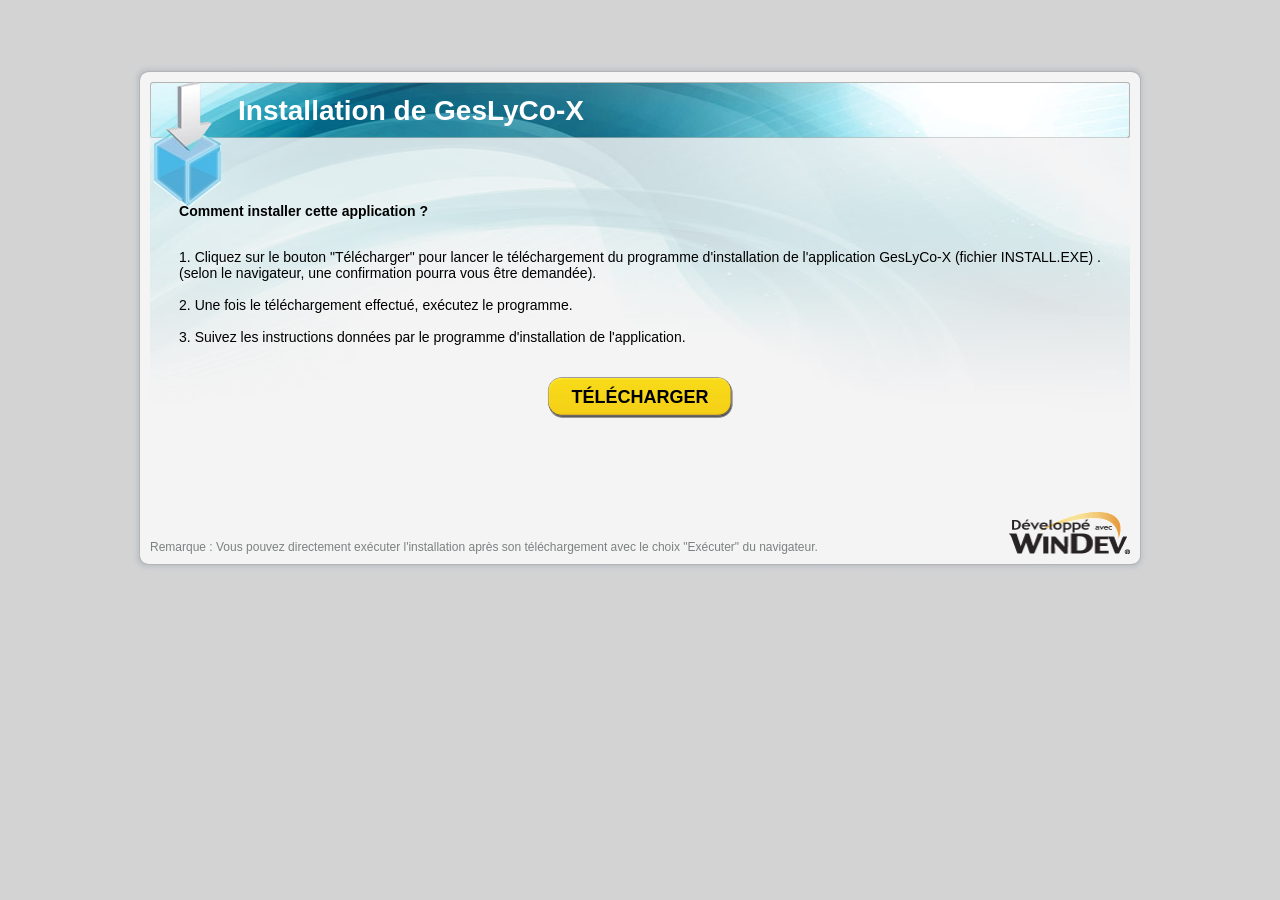
==== commit eb151bc4: "mise à jour complet" ====
--- a/index.html
+++ b/index.html
@@ -1,414 +1,123 @@
-<!DOCTYPE html>
-<html lang="fr">
-
+<!DOCTYPE HTML PUBLIC "-//W3C//DTD HTML 4.01 Transitional//EN"
+"http://www.w3.org/TR/html4/loose.dtd">
+<html>
 <head>
-    <meta charset="UTF-8">
-    <meta name="viewport" content="width=device-width, initial-scale=1.0">
-    <title>Accueil - JRDR Technologie</title>
-    <link rel="stylesheet" href="style.css">
-    <link rel="preconnect" href="https://fonts.googleapis.com">
-    <link rel="preconnect" href="https://fonts.gstatic.com" crossorigin>
-    <link href="https://fonts.googleapis.com/css2?family=Inter:wght@300;400;500;600;700&display=swap" rel="stylesheet">
-</head>
+<meta http-equiv="Content-Type" content="text/html; charset=utf-8">
+<title>Installation de GesLyCo-X</title>
+<style type="text/css">
+<!--
+body {
+	background-color: #d3d3d3;
+	margin-left: 0px;
+	margin-top: 0px;
+	margin-right: 0px;
+	margin-bottom: 0px;
+}
+body,td,th, pre {
+	font-family: Arial, Helvetica, sans-serif;
+	font-size: 14px;
+	color: #000000;
+}
+A:link {
+	color: #000000;
+	text-decoration: none;
+}
+A:active {
+	color: #000000;
+	text-decoration: none;
+}
+A:visited {
+	color: #000000;
+	text-decoration: none;
+}
+A:hover {
+	color: #000000;
+	text-decoration: none;
+}
+.titre {
+	color: #FFFFFF;
+	font-weight: bold;
+	font-size: 28px; 
+}
+.remarque {
+	color: #7c8081;
+	font-size: 12px; 
+}
+.bouton a{ 
+	display:block;
+	width:192px;
+	line-height:45px;
+	text-align:center;
+	vertical-align:middle;
+	background:url(./INSTALL/btn_orange.png) no-repeat;
+	font-weight:bold;
+	font-size: 18px; 
+	text-transform: uppercase; 
+	text-decoration:none;
+}
+.bouton a:hover {
+	background:url(./INSTALL/btn_orange-on.png) no-repeat;
+}
+-->
+</style></head>
 
 <body>
-    <header class="header-fixed">
-        <div class="top-marquee">
-            <div class="marquee-content">
-                <span class="marquee-item">• 📣 Modernisez votre établissement avec JRDR Technologie !</span>
-                <span class="marquee-item">• 📢 Découvrez notre solution de gestion scolaire en vidéo ci-dessous.</span>
-            </div>
-        </div>
 
-        <nav class="main-nav">
-            <div class="nav-container">
-                <a href="index.html" class="nav-brand" style="text-decoration: none;">
-                    <svg class="nav-icon" viewBox="0 0 24 24" fill="none" stroke="currentColor" stroke-width="2">
-                        <path d="M3 9l9-7 9 7v11a2 2 0 0 1-2 2H5a2 2 0 0 1-2-2z"></path>
-                        <polyline points="9 22 9 12 15 12 15 22"></polyline>
-                    </svg>
-                    <div class="brand-text">
-                        <span class="brand-name">JRDR Technologie</span>
-                        <span class="brand-motto">- Toujours à votre service</span>
-                    </div>
-                </a>
 
-                <div class="nav-contact">
-                    <a href="https://wa.me/22893123398" class="contact-item">
-                        <svg class="contact-icon" viewBox="0 0 24 24" fill="none" stroke="currentColor"
-                            stroke-width="2">
-                            <path
-                                d="M22 16.92v3a2 2 0 0 1-2.18 2 19.79 19.79 0 0 1-8.63-3.07 19.5 19.5 0 0 1-6-6 19.79 19.79 0 0 1-3.07-8.67A2 2 0 0 1 4.11 2h3a2 2 0 0 1 2 1.72 12.84 12.84 0 0 0 .7 2.81 2 2 0 0 1-.45 2.11L8.09 9.91a16 16 0 0 0 6 6l2.19-2.19a2 2 0 0 1 2.11-.45 12.84 12.84 0 0 0 2.81.7A2 2 0 0 1 22 16.92z">
-                            </path>
-                        </svg>
-                        <span>+228 93 12 33 98 / 97 88 88 99</span>
-                    </a>
-                    <a href="mailto:contact@jrdr-tech.tg" class="contact-item">
-                        <svg class="contact-icon" viewBox="0 0 24 24" fill="none" stroke="currentColor"
-                            stroke-width="2">
-                            <path d="M4 4h16c1.1 0 2 .9 2 2v12c0 1.1-.9 2-2 2H4c-1.1 0-2-.9-2-2V6c0-1.1.9-2 2-2z">
-                            </path>
-                            <polyline points="22,6 12,13 2,6"></polyline>
-                        </svg>
-                        <span>contact@jrdr-tech.tg</span>
-                    </a>
-                </div>
+<div align="center">
+  <br>
+  <br>
+  <br>
+  <br>
+  <table width="1016" border="0" cellspacing="0" cellpadding="0">
+    <tr>
+      <td width="18" height="18"><img src="INSTALL/cadre_hg.gif" width="18" height="18"></td>
+      <td width="980" height="18" background="INSTALL/cadre_hm.gif"><img src="INSTALL/cadre_hm.gif" width="100%" height="18"></td>
+      <td width="18" height="18"><img src="INSTALL/cadre_hd.gif" width="18" height="18"></td>
+    </tr>
+    <tr>
+      <td width="18" height="472" background="INSTALL/cadre_mg.gif"><img src="INSTALL/cadre_mg.gif" width="18" height="100%"></td>
+      <td width="980" height="472" valign="top" bgcolor="#f4f4f4" style="background-image: url('INSTALL/fond_hd.jpg'); background-repeat: no-repeat; background-position: left top;"><table width="980" height="472"  border="0" cellpadding="0" cellspacing="0">
+        <tr>
+          <td height="57" colspan="2"><table width="980"  border="0" cellspacing="0" cellpadding="0">
+            <tr align="left">
+              <td width="88">&nbsp;</td>
+              <td width="892"><span class="titre">Installation de GesLyCo-X</span></td>
+            </tr>
+          </table></td>
+          </tr>
+        <tr>
+          <td height="360" colspan="2"><div align="center">
+            <table border="0" cellspacing="0" cellpadding="0">
+              <tr>
+                <td><div align="left"><b>Comment installer cette application ?</b><br>
+                      <br>
+                      <pre>1. Cliquez sur le bouton "T&eacute;l&eacute;charger" pour lancer le t&eacute;l&eacute;chargement du programme d'installation de l'application GesLyCo-X (fichier INSTALL.EXE) .
+(selon le navigateur, une confirmation pourra vous être demandée).
 
-                <div class="nav-actions">
-                    <a href="index.html" class="nav-link">Accueil</a>
-                    <a href="avis.html" class="nav-link">Avis</a>
-                    <a href="inscription.html" class="nav-btn">S'inscrire</a>
-                </div>
-            </div>
-        </nav>
-    </header>
+2. Une fois le t&eacute;l&eacute;chargement effectu&eacute;, ex&eacute;cutez le programme.
 
-    <div class="main-wrapper">
-        <!-- Home Page Content -->
-        <section class="landing-page">
-            <!-- Hook Message Section -->
-            <section class="hero-hook">
-                <h2 class="hook-question">Marre des logiciels de gestion scolaire qui promettent beaucoup mais ne
-                    répondent pas aux réalités de votre établissement ?</h2>
-                <p class="hook-solution"><span>GesLyCo-X</span> est la solution conçue pour mettre fin aux frustrations
-                    des proviseurs, des enseignants et de l’administration scolaire.</p>
-            </section>
-
-            <!-- Video Section -->
-            <div class="video-section">
-                <div class="video-container">
-                    <div class="video-badge">Auto Formation</div>
-                    <h2 id="videoTitle">Démonstration du Logiciel</h2>
-
-                    <!-- Combo de sélection de vidéos -->
-                    <div class="video-selector-container">
-                        <label for="videoCombo">Choisir une vidéo :</label>
-                        <select id="videoCombo" class="video-combo">
-                            <option value="">Chargement des vidéos...</option>
-                        </select>
-                    </div>
-
-                    <div class="video-player-wrapper">
-                        <!-- Le lecteur YouTube sera injecté ici par le JS -->
-                        <div id="youtube-player"></div>
-                    </div>
-
-                    <div class="video-controls-external">
-                        <button id="prevBtn" class="ctrl-btn-ext" title="Vidéo Précédente">
-                            <svg viewBox="0 0 24 24" width="20" height="20" fill="none" stroke="currentColor"
-                                stroke-width="2">
-                                <path d="M19 12H5M12 19l-7-7 7-7" />
-                            </svg>
-                            Précédent
-                        </button>
-
-                        <div class="now-playing">
-                            <span id="playingLabel">Lecture en cours :</span>
-                            <span id="currentVideoName">Sélectionnez une vidéo</span>
-                        </div>
-
-                        <button id="nextBtn" class="ctrl-btn-ext" title="Vidéo Suivante">
-                            Suivant
-                            <svg viewBox="0 0 24 24" width="20" height="20" fill="none" stroke="currentColor"
-                                stroke-width="2">
-                                <path d="M5 12h14M12 5l7 7-7 7" />
-                            </svg>
-                        </button>
-                    </div>
-                </div>
-            </div>
-
-            <!-- Constat Section -->
-            <div id="additional-content" class="constat-wrapper">
-                <section class="constat-section">
-                    <div class="constat-badge">Le Constat</div>
-                    <div class="constat-grid">
-                        <div class="constat-text">
-                            <p class="constat-main">Aujourd’hui, de nombreux établissements utilisent des applications
-                                scolaires qui sont <strong>complexes, incomplètes ou mal adaptées.</strong></p>
-                            <p class="constat-detail">Les proviseurs investissent, mais les résultats ne suivent pas :
-                                <span>lenteur, erreurs, surcharge de travail</span> et absence de véritable
-                                accompagnement.
-                            </p>
-                            <div class="constat-conclusion">
-                                <svg class="constat-alert-icon" viewBox="0 0 24 24" fill="none" stroke="currentColor"
-                                    stroke-width="2">
-                                    <path
-                                        d="M10.29 3.86L1.82 18a2 2 0 0 0 1.71 3h16.94a2 2 0 0 0 1.71-3L13.71 3.86a2 2 0 0 0-3.42 0z">
-                                    </path>
-                                    <line x1="12" y1="9" x2="12" y2="13"></line>
-                                    <line x1="12" y1="17" x2="12.01" y2="17"></line>
-                                </svg>
-                                <p>Cette situation crée une déception générale et freine la modernisation de l’école.
-                                </p>
-                            </div>
-                        </div>
-                    </div>
-                </section>
-
-                <section class="solution-section">
-                    <div class="solution-badge">La Solution</div>
-                    <div class="solution-content">
-                        <p class="solution-hero"><strong>GesLyCo-X</strong> est un logiciel de gestion scolaire moderne,
-                            développé en tenant compte des <span>réalités locales</span> et du fonctionnement réel des
-                            établissements.</p>
-                        <div class="solution-features">
-                            <div class="sol-feature">
-                                <svg class="sol-icon" viewBox="0 0 24 24" fill="none" stroke="currentColor"
-                                    stroke-width="2">
-                                    <path d="M12 22s8-4 8-10V5l-8-3-8 3v7c0 6 8 10 8 10z"></path>
-                                </svg>
-                                <p>Simplifier le travail administratif</p>
-                            </div>
-                            <div class="sol-feature">
-                                <svg class="sol-icon" viewBox="0 0 24 24" fill="none" stroke="currentColor"
-                                    stroke-width="2">
-                                    <polyline points="22 12 18 12 15 21 9 3 6 12 2 12"></polyline>
-                                </svg>
-                                <p>Améliorer l’organisation scolaire</p>
-                            </div>
-                            <div class="sol-feature">
-                                <svg class="sol-icon" viewBox="0 0 24 24" fill="none" stroke="currentColor"
-                                    stroke-width="2">
-                                    <path
-                                        d="M20.84 4.61a5.5 5.5 0 0 0-7.78 0L12 5.67l-1.06-1.06a5.5 5.5 0 0 0-7.78 7.78l1.06 1.06L12 21.23l7.78-7.78 1.06-1.06a5.5 5.5 0 0 0 0-7.78z">
-                                    </path>
-                                </svg>
-                                <p>Redonner confiance aux responsables</p>
-                            </div>
-                        </div>
-                        <p class="solution-footer">Il a été pensé pour transformer votre quotidien et garantir la
-                            réussite de votre transformation numérique.</p>
-                    </div>
-                </section>
-
-                <!-- Key Feature: OCR Section -->
-                <section class="feature-ocr-section">
-                    <div class="feature-badge">Innovation</div>
-                    <div class="feature-ocr-container">
-                        <div class="feature-ocr-text">
-                            <h3>L'Innovation : Gestion des <span>Notes Manuscrites</span></h3>
-                            <p class="feature-ocr-intro">L’une des grandes forces de <strong>GesLyCo-X</strong> est sa
-                                capacité à transformer les notes manuscrites en notes numériques.</p>
-                            <div class="feature-ocr-highlight">
-                                <svg class="check-icon" viewBox="0 0 24 24" fill="none" stroke="currentColor"
-                                    stroke-width="3">
-                                    <polyline points="20 6 9 17 4 12"></polyline>
-                                </svg>
-                                <p>Plus besoin de passer des heures à saisir manuellement chaque note.</p>
-                            </div>
-                            <div class="feature-ocr-benefits">
-                                <div class="benefit-tag">Rapidité extrême</div>
-                                <div class="benefit-tag">Zéro erreur de saisie</div>
-                                <div class="benefit-tag">Processus accéléré</div>
-                            </div>
-                            <p class="feature-ocr-summary">Cette fonctionnalité permet de réduire considérablement le
-                                temps de saisie et d’accélérer tout le processus de gestion des résultats scolaires.</p>
-                        </div>
-                        <div class="feature-ocr-visual">
-                            <div class="ocr-demo-card">
-                                <div class="paper-stack"></div>
-                                <div class="scanner-line"></div>
-                                <div class="digital-result">
-                                    <div class="line"></div>
-                                    <div class="line"></div>
-                                    <div class="line short"></div>
-                                </div>
-                                <div class="ocr-status">Numérisation...</div>
-                            </div>
-                        </div>
-                    </div>
-                </section>
-
-                <!-- Teachers Benefits Section -->
-                <section class="teachers-benefits-section">
-                    <div class="benefits-container">
-                        <div class="benefits-image">
-                            <div class="teacher-illustration">
-                                <!-- Icône représentant un enseignant épanoui/temps libre -->
-                                <svg viewBox="0 0 24 24" fill="none" stroke="currentColor" stroke-width="1.5">
-                                    <path d="M12 8V12L15 15"></path>
-                                    <circle cx="12" cy="12" r="9"></circle>
-                                </svg>
-                                <div class="floating-badge">Temps gagné !</div>
-                            </div>
-                        </div>
-                        <div class="benefits-text">
-                            <div class="benefits-badge">Pour les Enseignants</div>
-                            <h3>Redonnez du sens à <span>votre mission</span></h3>
-                            <p class="benefits-intro">Grâce à <strong>GesLyCo-X</strong>, les enseignants gagnent un
-                                temps précieux au quotidien.</p>
-                            <div class="benefits-quote">
-                                <p>"Ils se concentrent davantage sur l’enseignement et le suivi pédagogique des élèves,
-                                    au lieu de perdre de l’énergie dans des tâches répétitives et fatigantes."</p>
-                            </div>
-                            <ul class="benefits-list">
-                                <li>
-                                    <span class="dot"></span> Moins de fatigue administrative
-                                </li>
-                                <li>
-                                    <span class="dot"></span> Un suivi élève plus précis
-                                </li>
-                                <li>
-                                    <span class="dot"></span> Plus de temps pour la pédagogie
-                                </li>
-                            </ul>
-                        </div>
-                    </div>
-                </section>
-
-                <!-- Admin Benefits Section -->
-                <section class="admin-benefits-section">
-                    <div class="benefits-badge admin">Pour l'Administration</div>
-                    <div class="admin-grid">
-                        <div class="admin-main-text">
-                            <h3>Clarté, Fiabilité et <span>Efficacité</span></h3>
-                            <p class="admin-intro">Pour l’administration scolaire, <strong>GesLyCo-X</strong> est le
-                                pilier d'une gestion moderne et sans faille.</p>
-                        </div>
-                        <div class="admin-features-cards">
-                            <div class="admin-card">
-                                <div class="admin-card-icon">
-                                    <svg viewBox="0 0 24 24" fill="none" stroke="currentColor" stroke-width="2">
-                                        <path
-                                            d="M21 16V8a2 2 0 0 0-1-1.73l-7-4a2 2 0 0 0-2 0l-7 4A2 2 0 0 0 3 8v8a2 2 0 0 0 1 1.73l7 4a2 2 0 0 0 2 0l7-4A2 2 0 0 0 21 16z">
-                                        </path>
-                                        <polyline points="3.27 6.96 12 12.01 20.73 6.96"></polyline>
-                                        <line x1="12" y1="22.08" x2="12" y2="12"></line>
-                                    </svg>
-                                </div>
-                                <h4>Données Centralisées</h4>
-                                <p>Stockage <strong>local</strong> ou <strong>hébergé</strong> selon vos besoins, pour
-                                    une flexibilité totale.</p>
-                            </div>
-                            <div class="admin-card">
-                                <div class="admin-card-icon">
-                                    <svg viewBox="0 0 24 24" fill="none" stroke="currentColor" stroke-width="2">
-                                        <rect x="3" y="11" width="18" height="11" rx="2" ry="2"></rect>
-                                        <path d="M7 11V7a5 5 0 0 1 10 0v4"></path>
-                                    </svg>
-                                </div>
-                                <h4>Sécurité Maximale</h4>
-                                <p>Vos données académiques sont protégées et accessibles uniquement aux personnes
-                                    autorisées.</p>
-                            </div>
-                            <div class="admin-card">
-                                <div class="admin-card-icon">
-                                    <svg viewBox="0 0 24 24" fill="none" stroke="currentColor" stroke-width="2">
-                                        <polyline points="22 12 18 12 15 21 9 3 6 12 2 12"></polyline>
-                                    </svg>
-                                </div>
-                                <h4>Aide à la Décision</h4>
-                                <p>Un suivi académique en temps réel pour des décisions administratives plus justes et
-                                    rapides.</p>
-                            </div>
-                        </div>
-                    </div>
-                </section>
-
-                <!-- Simplicity Section -->
-                <section class="simplicity-section">
-                    <div class="simplicity-container">
-                        <div class="simplicity-text">
-                            <div class="benefits-badge simplicity">Accessible à tous</div>
-                            <h3>La technologie au service de l'<span>Humain</span></h3>
-                            <p class="simplicity-main"><strong>GesLyCo-X</strong> a été conçu pour être simple et
-                                accessible, sans nécessiter de compétences informatiques avancées.</p>
-
-                            <div class="profiles-grid">
-                                <div class="profile-item">Proviseur</div>
-                                <div class="profile-item">Censeur</div>
-                                <div class="profile-item">Secrétaire</div>
-                                <div class="profile-item">Enseignant</div>
-                            </div>
-
-                            <p class="simplicity-footer">L’interface est intuitive et adaptée à tous les profils. La
-                                prise en main est <strong>rapide</strong> et <strong>naturelle</strong>.</p>
-                        </div>
-                        <div class="simplicity-visual">
-                            <div class="ease-indicator">
-                                <svg viewBox="0 0 24 24" fill="none" stroke="currentColor" stroke-width="2">
-                                    <path d="M22 11.08V12a10 10 0 1 1-5.93-9.14"></path>
-                                    <polyline points="22 4 12 14.01 9 11.01"></polyline>
-                                </svg>
-                                <span>100% Intuitif</span>
-                            </div>
-                        </div>
-                    </div>
-                </section>
-
-                <!-- Target Audience Section -->
-                <section class="audience-section">
-                    <div class="audience-badge">Public Cible</div>
-                    <div class="audience-grid">
-                        <div class="audience-text">
-                            <h3>À qui s’adresse <span>GesLyCo-X</span> ?</h3>
-                            <p class="audience-main"><strong>GesLyCo-X</strong> s’adresse aux collèges et lycées,
-                                <span>publics ou privés</span>, qui souhaitent moderniser leur gestion scolaire sans
-                                complexité.
-                            </p>
-                            <div class="audience-quote">
-                                <p>C’est la solution idéale pour les établissements qui veulent gagner du temps, réduire
-                                    les erreurs et améliorer leur organisation.</p>
-                            </div>
-                        </div>
-                        <div class="audience-types">
-                            <div class="type-card">
-                                <svg viewBox="0 0 24 24" fill="none" stroke="currentColor" stroke-width="2">
-                                    <path d="M3 21h18"></path>
-                                    <path
-                                        d="M3 7v1a3 3 0 0 0 6 0V7m0 1a3 3 0 0 0 6 0V7m0 1a3 3 0 0 0 6 0V7H3l2-4h14l2 4">
-                                    </path>
-                                    <path d="M5 21V10.85"></path>
-                                    <path d="M19 21V10.85"></path>
-                                    <path d="M9 21v-4a2 2 0 0 1 2-2h2a2 2 0 0 1 2 2v4"></path>
-                                </svg>
-                                <span>Écoles Publiques</span>
-                            </div>
-                            <div class="type-card">
-                                <svg viewBox="0 0 24 24" fill="none" stroke="currentColor" stroke-width="2">
-                                    <path d="M22 10v6M2 10l10-5 10 5-10 5z"></path>
-                                    <path d="M6 12v5c3 3 9 3 12 0v-5"></path>
-                                </svg>
-                                <span>Écoles Privées</span>
-                            </div>
-                        </div>
-                    </div>
-                </section>
-
-                <!-- Final CTA Section -->
-                <section class="final-cta-section">
-                    <div class="cta-card">
-                        <div class="cta-content">
-                            <h2>Prêt à transformer votre établissement ?</h2>
-                            <p class="cta-main-text">Passez dès maintenant à une <strong>gestion scolaire efficace et
-                                    moderne</strong>.</p>
-                            <p class="cta-sub-text">Remplissez le formulaire de pré-inscription pour obtenir plus
-                                d’informations, demander une démonstration ou discuter des besoins spécifiques de votre
-                                établissement.</p>
-
-                            <div class="cta-actions">
-                                <a href="inscription.html" class="cta-button-main">
-                                    <span>Commencer l'Inscription</span>
-                                    <svg viewBox="0 0 24 24" fill="none" stroke="currentColor" stroke-width="3">
-                                        <line x1="5" y1="12" x2="19" y2="12"></line>
-                                        <polyline points="12 5 19 12 12 19"></polyline>
-                                    </svg>
-                                </a>
-                            </div>
-
-                            <p class="cta-brand-slogan"><span>GesLyCo-X</span>, le logiciel scolaire qui répond enfin
-                                aux attentes.</p>
-                        </div>
-                    </div>
-                </section>
-            </div>
-        </section>
-    </div>
-
-    <!-- Script loading -->
-    <script src="data.js"></script>
-    <script src="main.js"></script>
+3. Suivez les instructions donn&eacute;es par le programme d'installation de l'application.</pre>
+                </div></td>
+                </tr>
+            </table>
+            <br>
+            <span class="bouton"><a href="INSTALL/INSTALL.EXE">T&eacute;l&eacute;charger</a></span><br>
+            </div></td>
+          </tr>
+        <tr valign="bottom">
+          <td width="823" height="55" class="remarque"><div align="left">Remarque : Vous pouvez directement ex&eacute;cuter l'installation apr&egrave;s son t&eacute;l&eacute;chargement avec le choix &quot;Ex&eacute;cuter&quot; du navigateur.</div></td>
+          <td width="157" height="55"><div align="right"><a href="http://www.pcsoft.fr/" target="_blank"><img src="INSTALL/logo_windev-fr.gif" width="121" height="42" border="0"></a></div></td>
+        </tr>
+      </table></td>
+      <td width="18" height="472" background="INSTALL/cadre_md.gif"><img src="INSTALL/cadre_md.gif" width="18" height="100%"></td>
+    </tr>
+    <tr>
+      <td width="18" height="18"><img src="INSTALL/cadre_bg.gif" width="18" height="18"></td>
+      <td width="980" height="18" background="INSTALL/cadre_mb.gif"><img src="INSTALL/cadre_mb.gif" width="100%" height="18"></td>
+      <td width="18" height="18"><img src="INSTALL/cadre_bd.gif" width="18" height="18"></td>
+    </tr>
+  </table>
+</div>
 </body>
-
 </html>
